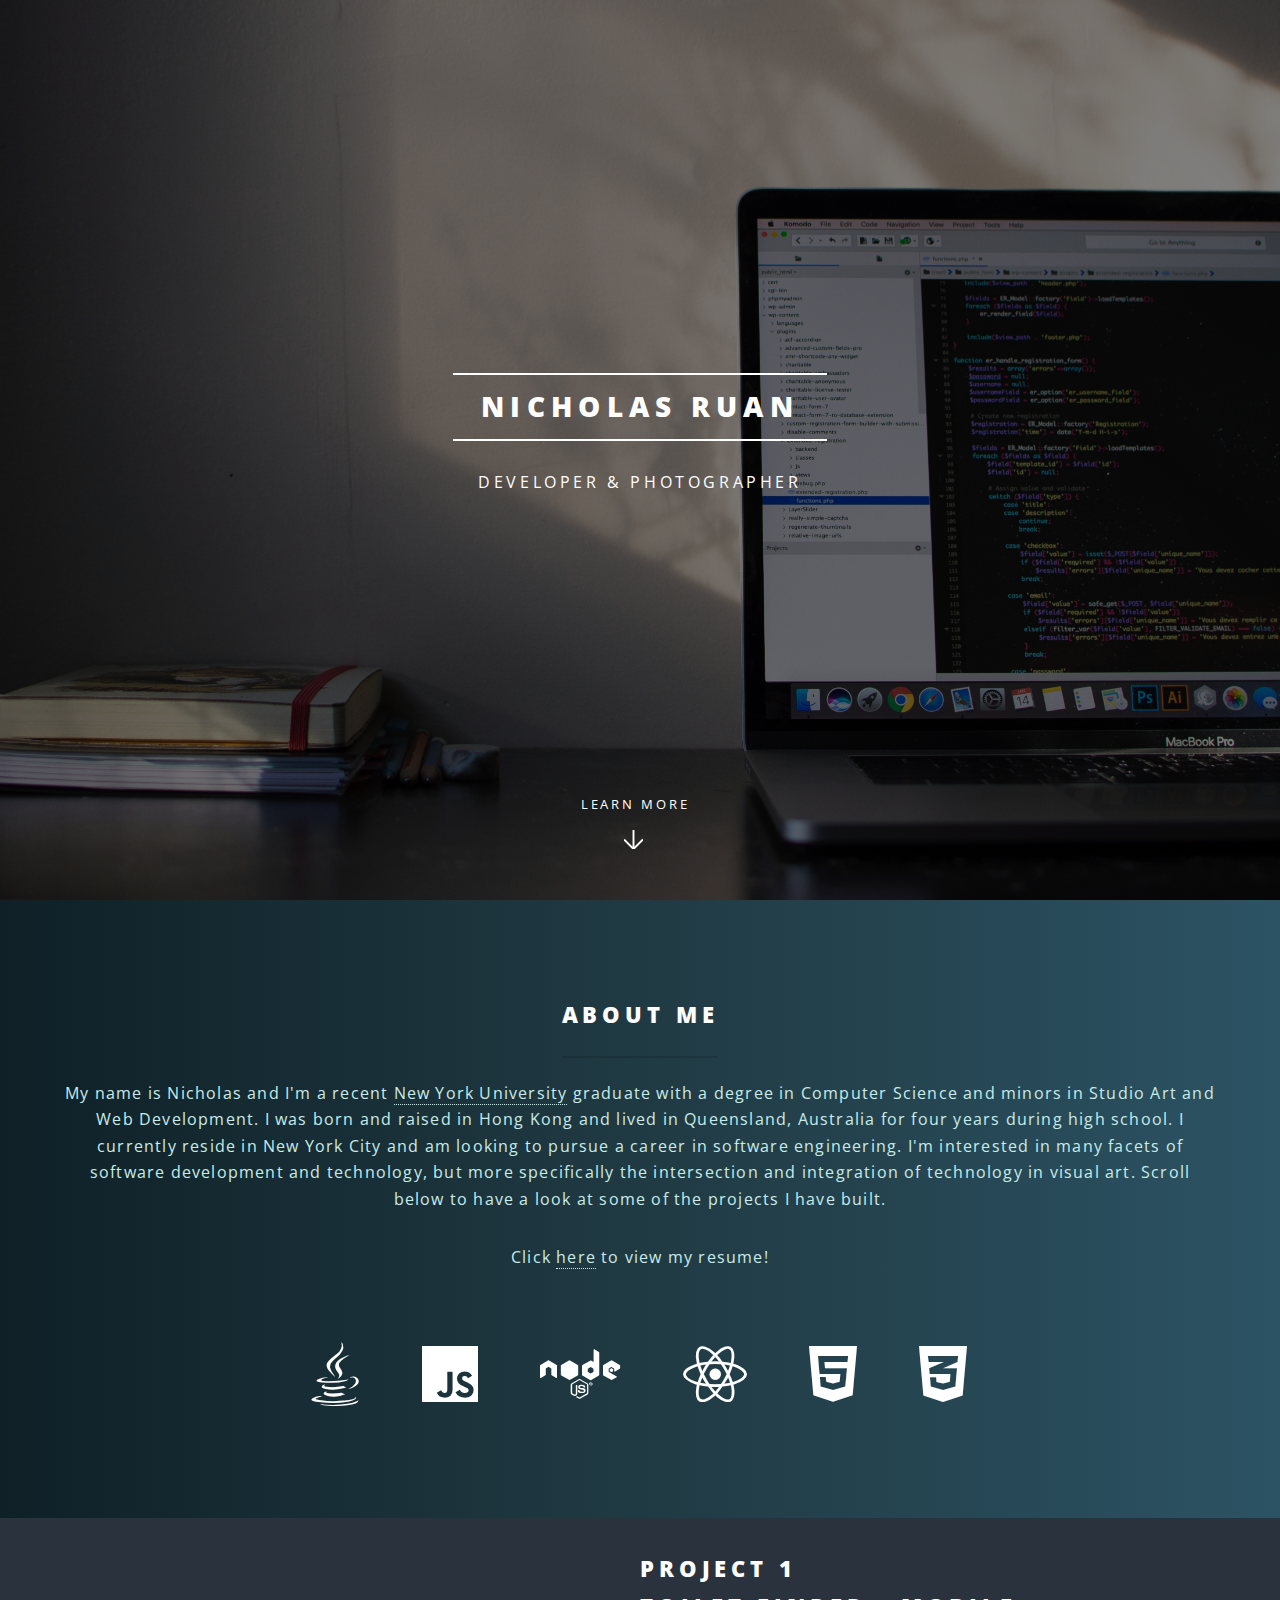
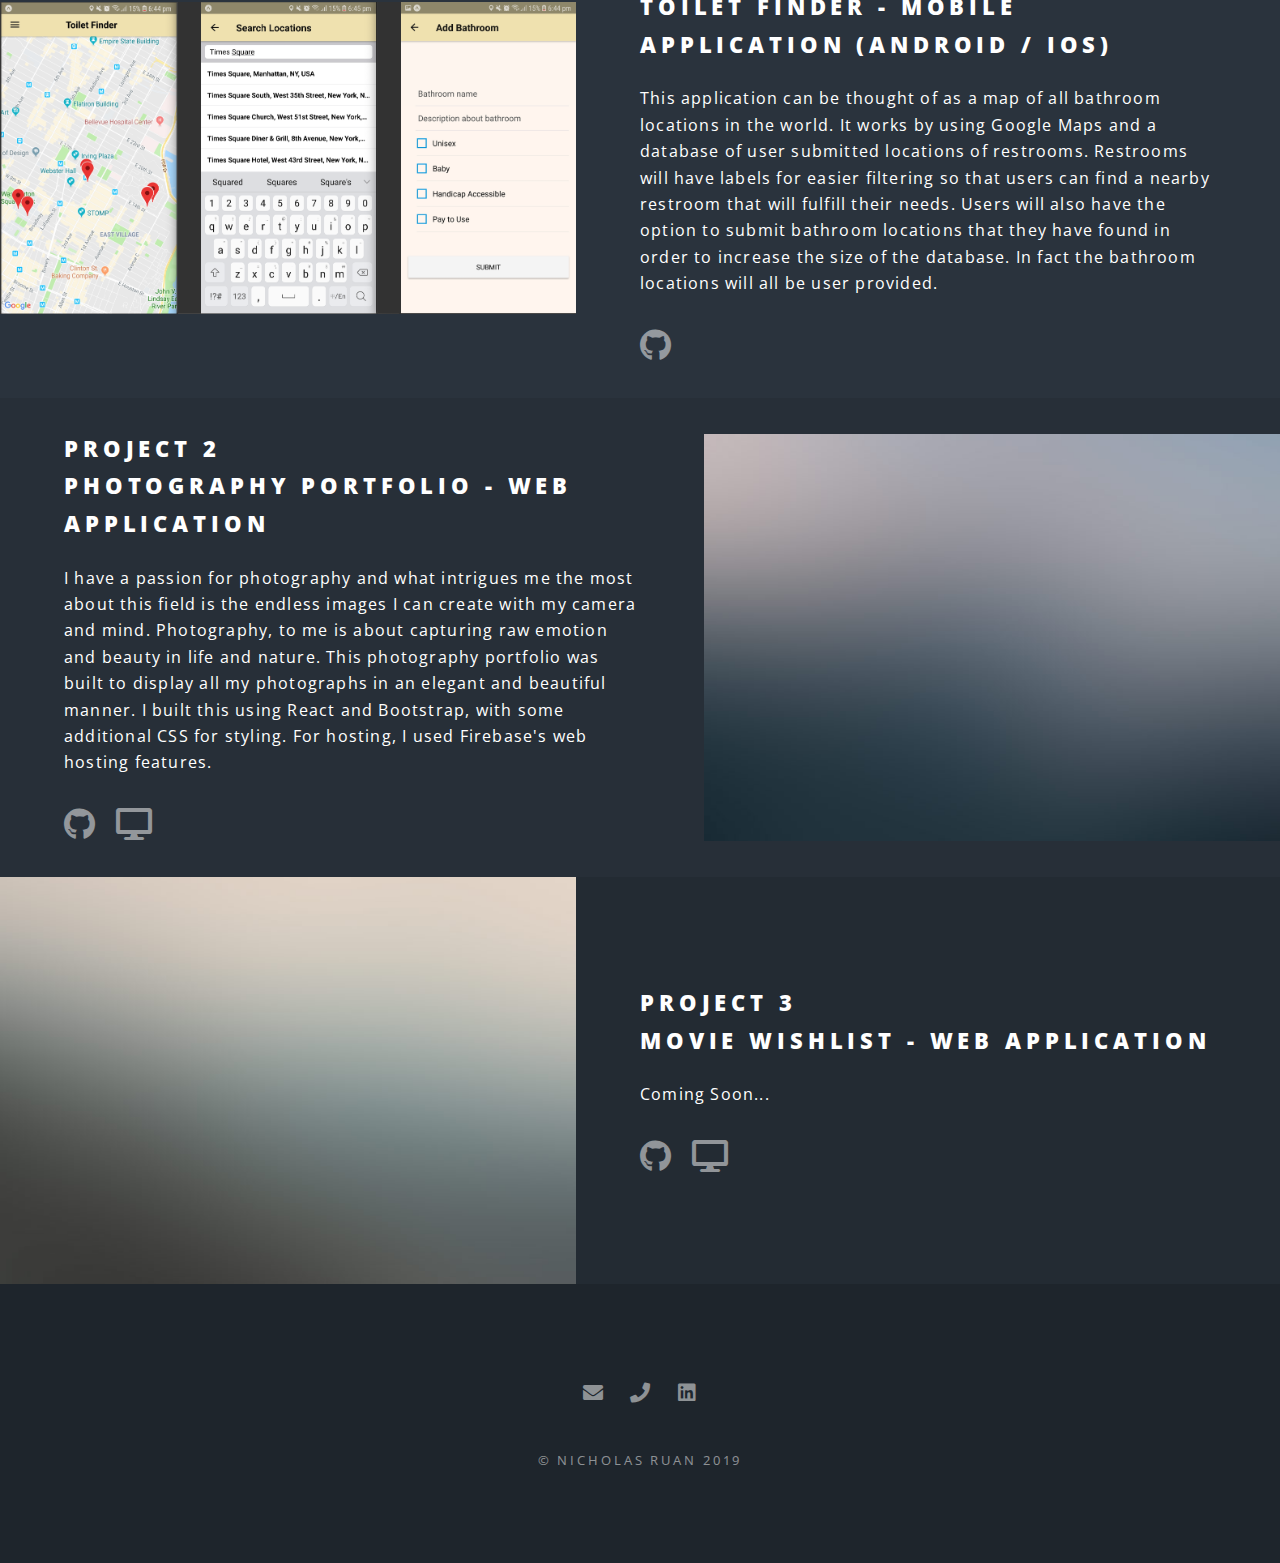
==== index.html @ b6094b5d "added new section" ====
<!DOCTYPE HTML>

<html>
	<head>
		<title>Nicholas Ruan Portfolio</title>
		<meta charset="utf-8" />
		<meta name="viewport" content="width=device-width, initial-scale=1, user-scalable=no" />
		<link rel="stylesheet" href="assets/css/main.css" />
		<link rel="shortcut icon" href="images/favicon.ico" type="image/x-icon">
		<noscript><link rel="stylesheet" href="assets/css/noscript.css" /></noscript>
	</head>
	<body class="landing is-preload">

		<!-- Page Wrapper -->
			<div id="page-wrapper">

				<!-- Banner -->
					<section id="banner">
						<div class="inner">
							<h2>Nicholas Ruan</h2>
							<p>Developer & Photographer<br />
						</div>
						<a href="#one" class="more scrolly">Learn More</a>
					</section>

				<!-- One -->
					<section id="one" class="wrapper style1 special">
						<div class="inner">
							<header class="major">
								<h2>About Me</h2>
								<p>My name is Nicholas and I'm a recent <a href="https://www.nyu.edu/" target="_blank">New York University</a> graduate with a degree in Computer Science and minors in Studio Art and Web Development. I was born and raised in Hong Kong and lived in Queensland, Australia for four years during high school. I currently reside in New York City and am looking to pursue a career in software engineering. I'm interested in many facets of software development and technology, but more specifically the intersection and integration of technology in visual art. Scroll below to have a look at some of the projects I have built.</p><p>Click <a href="./files/Nicholas_Ruan_Resume.pdf" target="_blank">here</a> to view my resume!</p>
							</header>
							<ul class="icons major">
								<li><span class="fab fa-java fa-4x"></span></li>
								<li><span class="fab fa-js fa-4x"></span></li>
								<li><span class="fab fa-node fa-4x"></span></li>
								<li><span class="fab fa-react fa-4x"></span></li>
								<li><span class="fab fa-html5 fa-4x"></span></li>
								<li><span class="fab fa-css3-alt fa-4x"></span></li>
							</ul>
						</div>
					</section>

				<!-- Two -->
					<section id="two" class="wrapper alt style2">
						<section class="spotlight">
							<div class="image"><img src="images/pic01.jpg" alt="" /></div><div class="content">
								<h2>Project 1<br />
								Toilet Finder - Mobile Application (Android / iOS)</h2>
								<p>This application can be thought of as a map of all bathroom locations in the world. It works by using Google Maps and a database of user submitted locations of restrooms. Restrooms will have labels for easier filtering so that users can find a nearby restroom that will fulfill their needs. Users will also have the option to submit bathroom locations that they have found in order to increase the size of the database. In fact the bathroom locations will all be user provided.</p><p><a href="https://github.com/nyu-software-engineering/spring-2019-toilet-finder" target="_blank" id="giticon"><span class="fab fa-github fa-2x"></span></a></p>
							</div>
						</section>
						<section class="spotlight">
							<div class="image"><img src="images/pic02.jpg" alt="" /></div><div class="content">
								<h2>Project 2<br />
								Photography Portfolio - Web Application</h2>
								<p>I have a passion for photography and what intrigues me the most about this field is the endless images I can create with my camera and mind. Photography, to me is about capturing raw emotion and beauty in life and nature. This photography portfolio was built to display all my photographs in an elegant and beautiful manner. I built this using React and Bootstrap, with some additional CSS for styling. For hosting, I used Firebase's web hosting features.</p><p><a href="https://github.com/nicholasruan/nlrphoto" target="_blank" id="giticon"><span class="fab fa-github fa-2x" style="padding-right: 20px;"></span></a><a href="http://nlart.me" target="_blank" id="giticon"><span class="fas fa-desktop fa-2x"></span></a></p>
							</div>
						</section>
						<section class="spotlight">
							<div class="image"><img src="images/pic03.jpg" alt="" /></div><div class="content">
								<h2>Project 3<br />
								Movie Wishlist - Web Application</h2>
								<p>Coming Soon...</p>
								<p><a href="#" target="_blank" id="giticon"><span class="fab fa-github fa-2x" style="padding-right: 20px;"></span></a><a href="http://nlart.me" target="_blank" id="giticon"><span class="fas fa-desktop fa-2x"></span></a></p>
							</div>
						</section>
					</section>

				<!-- Footer -->
					<footer id="footer">
						<ul class="icons">
							<li><a href="mailto:nicholas.ruan.nr@gmail.com" class="icon solid fa-envelope"><span class="label">Email</span></a></li>
							<li><a href="tel:646-830-3578" class="fas fa-phone"><span class="label"></span></a></li>
							<li><a href="https://linkedin.com/in/nicholas-ruan-b7a52a131/" target="_blank" class="icon brands fa-linkedin"><span class="label">LinkedIn</span></a></li>
						</ul>
						<ul class="copyright">
							<li>&copy; Nicholas Ruan 2019</li>
						</ul>
					</footer>

			</div>

		<!-- Scripts -->
			<script src="assets/js/jquery.min.js"></script>
			<script src="assets/js/jquery.scrollex.min.js"></script>
			<script src="assets/js/jquery.scrolly.min.js"></script>
			<script src="assets/js/browser.min.js"></script>
			<script src="assets/js/breakpoints.min.js"></script>
			<script src="assets/js/util.js"></script>
			<script src="assets/js/main.js"></script>

	</body>
</html>
---- assets/css/main.css ----
@import url(fontawesome-all.min.css);
@import url("https://fonts.googleapis.com/css?family=Open+Sans:400,400italic,600,600italic,800,800italic");

/*
	Spectral by HTML5 UP
	html5up.net | @ajlkn
	Free for personal and commercial use under the CCA 3.0 license (html5up.net/license)
*/

html, body, div, span, applet, object,
iframe, h1, h2, h3, h4, h5, h6, p, blockquote,
pre, a, abbr, acronym, address, big, cite,
code, del, dfn, em, img, ins, kbd, q, s, samp,
small, strike, strong, sub, sup, tt, var, b,
u, i, center, dl, dt, dd, ol, ul, li, fieldset,
form, label, legend, table, caption, tbody,
tfoot, thead, tr, th, td, article, aside,
canvas, details, embed, figure, figcaption,
footer, header, hgroup, menu, nav, output, ruby,
section, summary, time, mark, audio, video {
	margin: 0;
	padding: 0;
	border: 0;
	font-size: 100%;
	font: inherit;
	vertical-align: baseline;}

article, aside, details, figcaption, figure,
footer, header, hgroup, menu, nav, section {
	display: block;}

body {
	line-height: 1;
}

ol, ul {
	list-style: none;
}

blockquote, q {
	quotes: none;
}

	blockquote:before, blockquote:after, q:before, q:after {
		content: '';
		content: none;
	}

table {
	border-collapse: collapse;
	border-spacing: 0;
}

body {
	-webkit-text-size-adjust: none;
}

mark {
	background-color: transparent;
	color: inherit;
}

input::-moz-focus-inner {
	border: 0;
	padding: 0;
}

input, select, textarea {
	-moz-appearance: none;
	-webkit-appearance: none;
	-ms-appearance: none;
	appearance: none;
}

/* Basic */

	@-ms-viewport {
		width: device-width;
	}

	html {
		box-sizing: border-box;
	}

	*, *:before, *:after {
		box-sizing: inherit;
	}

	body {
		background: #2e3842;
	}

		body.is-preload *, body.is-preload *:before, body.is-preload *:after {
			-moz-animation: none !important;
			-webkit-animation: none !important;
			-ms-animation: none !important;
			animation: none !important;
			-moz-transition: none !important;
			-webkit-transition: none !important;
			-ms-transition: none !important;
			transition: none !important;
		}

	body, input, select, textarea {
		color: #fff;
		font-family: "Open Sans", Helvetica, sans-serif;
		font-size: 15pt;
		font-weight: 400;
		letter-spacing: 0.075em;
		line-height: 1.65em;
	}

		@media screen and (max-width: 1680px) {

			body, input, select, textarea {
				font-size: 13pt;
			}

		}

		@media screen and (max-width: 1280px) {

			body, input, select, textarea {
				font-size: 12pt;
			}

		}

		@media screen and (max-width: 736px) {

			body, input, select, textarea {
				font-size: 11pt;
				letter-spacing: 0.0375em;
			}

		}

	a {
		-moz-transition: color 0.2s ease, border-bottom-color 0.2s ease;
		-webkit-transition: color 0.2s ease, border-bottom-color 0.2s ease;
		-ms-transition: color 0.2s ease, border-bottom-color 0.2s ease;
		transition: color 0.2s ease, border-bottom-color 0.2s ease;
		border-bottom: dotted 1px;
		color: inherit;
		text-decoration: none;
	}

	#giticon {
		color: rgba(255, 255, 255, 0.5);
		border-bottom: 0;
	}


	#giticon:hover {
		color: #16a085;
	}

		a:hover {
			border-bottom-color: transparent;
		}

	strong, b {
		color: #fff;
		font-weight: 600;
	}

	em, i {
		font-style: italic;
	}

	p {
		margin: 0 0 2em 0;
	}

	h1, h2, h3, h4, h5, h6 {
		color: #fff;
		font-weight: 800;
		letter-spacing: 0.225em;
		line-height: 1em;
		margin: 0 0 1em 0;
		text-transform: uppercase;
	}

		h1 a, h2 a, h3 a, h4 a, h5 a, h6 a {
			color: inherit;
			text-decoration: none;
		}

	h2 {
		font-size: 1.35em;
		line-height: 1.75em;
	}

		@media screen and (max-width: 736px) {

			h2 {
				font-size: 1.1em;
				line-height: 1.65em;
			}

		}

	h3 {
		font-size: 1.15em;
		line-height: 1.75em;
	}

		@media screen and (max-width: 736px) {

			h3 {
				font-size: 1em;
				line-height: 1.65em;
			}

		}

	h4 {
		font-size: 1em;
		line-height: 1.5em;
	}

	h5 {
		font-size: 0.8em;
		line-height: 1.5em;
	}

	h6 {
		font-size: 0.7em;
		line-height: 1.5em;
	}

	sub {
		font-size: 0.8em;
		position: relative;
		top: 0.5em;
	}

	sup {
		font-size: 0.8em;
		position: relative;
		top: -0.5em;
	}

	hr {
		border: 0;
		border-bottom: solid 2px #fff;
		margin: 3em 0;
	}

		hr.major {
			margin: 4.5em 0;
		}

	blockquote {
		border-left: solid 4px #fff;
		font-style: italic;
		margin: 0 0 2em 0;
		padding: 0.5em 0 0.5em 2em;
	}

	code {
		background: rgba(144, 144, 144, 0.25);
		border-radius: 3px;
		font-family: "Courier New", monospace;
		font-size: 0.9em;
		letter-spacing: 0;
		margin: 0 0.25em;
		padding: 0.25em 0.65em;
	}

	pre {
		-webkit-overflow-scrolling: touch;
		font-family: "Courier New", monospace;
		font-size: 0.9em;
		margin: 0 0 2em 0;
	}

		pre code {
			display: block;
			line-height: 1.75em;
			padding: 1em 1.5em;
			overflow-x: auto;
		}

	.align-left {
		text-align: left;
	}

	.align-center {
		text-align: center;
	}

	.align-right {
		text-align: right;
	}

/* Row */

	.row {
		display: flex;
		flex-wrap: wrap;
		box-sizing: border-box;
		align-items: stretch;
	}

		.row > * {
			box-sizing: border-box;
		}

		.row.gtr-uniform > * > :last-child {
			margin-bottom: 0;
		}

		.row.aln-left {
			justify-content: flex-start;
		}

		.row.aln-center {
			justify-content: center;
		}

		.row.aln-right {
			justify-content: flex-end;
		}

		.row.aln-top {
			align-items: flex-start;
		}

		.row.aln-middle {
			align-items: center;
		}

		.row.aln-bottom {
			align-items: flex-end;
		}

		.row > .imp {
			order: -1;
		}

		.row > .col-1 {
			width: 8.33333%;
		}

		.row > .off-1 {
			margin-left: 8.33333%;
		}

		.row > .col-2 {
			width: 16.66667%;
		}

		.row > .off-2 {
			margin-left: 16.66667%;
		}

		.row > .col-3 {
			width: 25%;
		}

		.row > .off-3 {
			margin-left: 25%;
		}

		.row > .col-4 {
			width: 33.33333%;
		}

		.row > .off-4 {
			margin-left: 33.33333%;
		}

		.row > .col-5 {
			width: 41.66667%;
		}

		.row > .off-5 {
			margin-left: 41.66667%;
		}

		.row > .col-6 {
			width: 50%;
		}

		.row > .off-6 {
			margin-left: 50%;
		}

		.row > .col-7 {
			width: 58.33333%;
		}

		.row > .off-7 {
			margin-left: 58.33333%;
		}

		.row > .col-8 {
			width: 66.66667%;
		}

		.row > .off-8 {
			margin-left: 66.66667%;
		}

		.row > .col-9 {
			width: 75%;
		}

		.row > .off-9 {
			margin-left: 75%;
		}

		.row > .col-10 {
			width: 83.33333%;
		}

		.row > .off-10 {
			margin-left: 83.33333%;
		}

		.row > .col-11 {
			width: 91.66667%;
		}

		.row > .off-11 {
			margin-left: 91.66667%;
		}

		.row > .col-12 {
			width: 100%;
		}

		.row > .off-12 {
			margin-left: 100%;
		}

		.row.gtr-0 {
			margin-top: 0;
			margin-left: 0em;
		}

			.row.gtr-0 > * {
				padding: 0 0 0 0em;
			}

			.row.gtr-0.gtr-uniform {
				margin-top: 0em;
			}

				.row.gtr-0.gtr-uniform > * {
					padding-top: 0em;
				}

		.row.gtr-25 {
			margin-top: 0;
			margin-left: -0.375em;
		}

			.row.gtr-25 > * {
				padding: 0 0 0 0.375em;
			}

			.row.gtr-25.gtr-uniform {
				margin-top: -0.375em;
			}

				.row.gtr-25.gtr-uniform > * {
					padding-top: 0.375em;
				}

		.row.gtr-50 {
			margin-top: 0;
			margin-left: -0.75em;
		}

			.row.gtr-50 > * {
				padding: 0 0 0 0.75em;
			}

			.row.gtr-50.gtr-uniform {
				margin-top: -0.75em;
			}

				.row.gtr-50.gtr-uniform > * {
					padding-top: 0.75em;
				}

		.row {
			margin-top: 0;
			margin-left: -1.5em;
		}

			.row > * {
				padding: 0 0 0 1.5em;
			}

			.row.gtr-uniform {
				margin-top: -1.5em;
			}

				.row.gtr-uniform > * {
					padding-top: 1.5em;
				}

		.row.gtr-150 {
			margin-top: 0;
			margin-left: -2.25em;
		}

			.row.gtr-150 > * {
				padding: 0 0 0 2.25em;
			}

			.row.gtr-150.gtr-uniform {
				margin-top: -2.25em;
			}

				.row.gtr-150.gtr-uniform > * {
					padding-top: 2.25em;
				}

		.row.gtr-200 {
			margin-top: 0;
			margin-left: -3em;
		}

			.row.gtr-200 > * {
				padding: 0 0 0 3em;
			}

			.row.gtr-200.gtr-uniform {
				margin-top: -3em;
			}

				.row.gtr-200.gtr-uniform > * {
					padding-top: 3em;
				}

		@media screen and (max-width: 1680px) {

			.row {
				display: flex;
				flex-wrap: wrap;
				box-sizing: border-box;
				align-items: stretch;
			}

				.row > * {
					box-sizing: border-box;
				}

				.row.gtr-uniform > * > :last-child {
					margin-bottom: 0;
				}

				.row.aln-left {
					justify-content: flex-start;
				}

				.row.aln-center {
					justify-content: center;
				}

				.row.aln-right {
					justify-content: flex-end;
				}

				.row.aln-top {
					align-items: flex-start;
				}

				.row.aln-middle {
					align-items: center;
				}

				.row.aln-bottom {
					align-items: flex-end;
				}

				.row > .imp-xlarge {
					order: -1;
				}

				.row > .col-1-xlarge {
					width: 8.33333%;
				}

				.row > .off-1-xlarge {
					margin-left: 8.33333%;
				}

				.row > .col-2-xlarge {
					width: 16.66667%;
				}

				.row > .off-2-xlarge {
					margin-left: 16.66667%;
				}

				.row > .col-3-xlarge {
					width: 25%;
				}

				.row > .off-3-xlarge {
					margin-left: 25%;
				}

				.row > .col-4-xlarge {
					width: 33.33333%;
				}

				.row > .off-4-xlarge {
					margin-left: 33.33333%;
				}

				.row > .col-5-xlarge {
					width: 41.66667%;
				}

				.row > .off-5-xlarge {
					margin-left: 41.66667%;
				}

				.row > .col-6-xlarge {
					width: 50%;
				}

				.row > .off-6-xlarge {
					margin-left: 50%;
				}

				.row > .col-7-xlarge {
					width: 58.33333%;
				}

				.row > .off-7-xlarge {
					margin-left: 58.33333%;
				}

				.row > .col-8-xlarge {
					width: 66.66667%;
				}

				.row > .off-8-xlarge {
					margin-left: 66.66667%;
				}

				.row > .col-9-xlarge {
					width: 75%;
				}

				.row > .off-9-xlarge {
					margin-left: 75%;
				}

				.row > .col-10-xlarge {
					width: 83.33333%;
				}

				.row > .off-10-xlarge {
					margin-left: 83.33333%;
				}

				.row > .col-11-xlarge {
					width: 91.66667%;
				}

				.row > .off-11-xlarge {
					margin-left: 91.66667%;
				}

				.row > .col-12-xlarge {
					width: 100%;
				}

				.row > .off-12-xlarge {
					margin-left: 100%;
				}

				.row.gtr-0 {
					margin-top: 0;
					margin-left: 0em;
				}

					.row.gtr-0 > * {
						padding: 0 0 0 0em;
					}

					.row.gtr-0.gtr-uniform {
						margin-top: 0em;
					}

						.row.gtr-0.gtr-uniform > * {
							padding-top: 0em;
						}

				.row.gtr-25 {
					margin-top: 0;
					margin-left: -0.375em;
				}

					.row.gtr-25 > * {
						padding: 0 0 0 0.375em;
					}

					.row.gtr-25.gtr-uniform {
						margin-top: -0.375em;
					}

						.row.gtr-25.gtr-uniform > * {
							padding-top: 0.375em;
						}

				.row.gtr-50 {
					margin-top: 0;
					margin-left: -0.75em;
				}

					.row.gtr-50 > * {
						padding: 0 0 0 0.75em;
					}

					.row.gtr-50.gtr-uniform {
						margin-top: -0.75em;
					}

						.row.gtr-50.gtr-uniform > * {
							padding-top: 0.75em;
						}

				.row {
					margin-top: 0;
					margin-left: -1.5em;
				}

					.row > * {
						padding: 0 0 0 1.5em;
					}

					.row.gtr-uniform {
						margin-top: -1.5em;
					}

						.row.gtr-uniform > * {
							padding-top: 1.5em;
						}

				.row.gtr-150 {
					margin-top: 0;
					margin-left: -2.25em;
				}

					.row.gtr-150 > * {
						padding: 0 0 0 2.25em;
					}

					.row.gtr-150.gtr-uniform {
						margin-top: -2.25em;
					}

						.row.gtr-150.gtr-uniform > * {
							padding-top: 2.25em;
						}

				.row.gtr-200 {
					margin-top: 0;
					margin-left: -3em;
				}

					.row.gtr-200 > * {
						padding: 0 0 0 3em;
					}

					.row.gtr-200.gtr-uniform {
						margin-top: -3em;
					}

						.row.gtr-200.gtr-uniform > * {
							padding-top: 3em;
						}

		}

		@media screen and (max-width: 1280px) {

			.row {
				display: flex;
				flex-wrap: wrap;
				box-sizing: border-box;
				align-items: stretch;
			}

				.row > * {
					box-sizing: border-box;
				}

				.row.gtr-uniform > * > :last-child {
					margin-bottom: 0;
				}

				.row.aln-left {
					justify-content: flex-start;
				}

				.row.aln-center {
					justify-content: center;
				}

				.row.aln-right {
					justify-content: flex-end;
				}

				.row.aln-top {
					align-items: flex-start;
				}

				.row.aln-middle {
					align-items: center;
				}

				.row.aln-bottom {
					align-items: flex-end;
				}

				.row > .imp-large {
					order: -1;
				}

				.row > .col-1-large {
					width: 8.33333%;
				}

				.row > .off-1-large {
					margin-left: 8.33333%;
				}

				.row > .col-2-large {
					width: 16.66667%;
				}

				.row > .off-2-large {
					margin-left: 16.66667%;
				}

				.row > .col-3-large {
					width: 25%;
				}

				.row > .off-3-large {
					margin-left: 25%;
				}

				.row > .col-4-large {
					width: 33.33333%;
				}

				.row > .off-4-large {
					margin-left: 33.33333%;
				}

				.row > .col-5-large {
					width: 41.66667%;
				}

				.row > .off-5-large {
					margin-left: 41.66667%;
				}

				.row > .col-6-large {
					width: 50%;
				}

				.row > .off-6-large {
					margin-left: 50%;
				}

				.row > .col-7-large {
					width: 58.33333%;
				}

				.row > .off-7-large {
					margin-left: 58.33333%;
				}

				.row > .col-8-large {
					width: 66.66667%;
				}

				.row > .off-8-large {
					margin-left: 66.66667%;
				}

				.row > .col-9-large {
					width: 75%;
				}

				.row > .off-9-large {
					margin-left: 75%;
				}

				.row > .col-10-large {
					width: 83.33333%;
				}

				.row > .off-10-large {
					margin-left: 83.33333%;
				}

				.row > .col-11-large {
					width: 91.66667%;
				}

				.row > .off-11-large {
					margin-left: 91.66667%;
				}

				.row > .col-12-large {
					width: 100%;
				}

				.row > .off-12-large {
					margin-left: 100%;
				}

				.row.gtr-0 {
					margin-top: 0;
					margin-left: 0em;
				}

					.row.gtr-0 > * {
						padding: 0 0 0 0em;
					}

					.row.gtr-0.gtr-uniform {
						margin-top: 0em;
					}

						.row.gtr-0.gtr-uniform > * {
							padding-top: 0em;
						}

				.row.gtr-25 {
					margin-top: 0;
					margin-left: -0.375em;
				}

					.row.gtr-25 > * {
						padding: 0 0 0 0.375em;
					}

					.row.gtr-25.gtr-uniform {
						margin-top: -0.375em;
					}

						.row.gtr-25.gtr-uniform > * {
							padding-top: 0.375em;
						}

				.row.gtr-50 {
					margin-top: 0;
					margin-left: -0.75em;
				}

					.row.gtr-50 > * {
						padding: 0 0 0 0.75em;
					}

					.row.gtr-50.gtr-uniform {
						margin-top: -0.75em;
					}

						.row.gtr-50.gtr-uniform > * {
							padding-top: 0.75em;
						}

				.row {
					margin-top: 0;
					margin-left: -1.5em;
				}

					.row > * {
						padding: 0 0 0 1.5em;
					}

					.row.gtr-uniform {
						margin-top: -1.5em;
					}

						.row.gtr-uniform > * {
							padding-top: 1.5em;
						}

				.row.gtr-150 {
					margin-top: 0;
					margin-left: -2.25em;
				}

					.row.gtr-150 > * {
						padding: 0 0 0 2.25em;
					}

					.row.gtr-150.gtr-uniform {
						margin-top: -2.25em;
					}

						.row.gtr-150.gtr-uniform > * {
							padding-top: 2.25em;
						}

				.row.gtr-200 {
					margin-top: 0;
					margin-left: -3em;
				}

					.row.gtr-200 > * {
						padding: 0 0 0 3em;
					}

					.row.gtr-200.gtr-uniform {
						margin-top: -3em;
					}

						.row.gtr-200.gtr-uniform > * {
							padding-top: 3em;
						}

		}

		@media screen and (max-width: 980px) {

			.row {
				display: flex;
				flex-wrap: wrap;
				box-sizing: border-box;
				align-items: stretch;
			}

				.row > * {
					box-sizing: border-box;
				}

				.row.gtr-uniform > * > :last-child {
					margin-bottom: 0;
				}

				.row.aln-left {
					justify-content: flex-start;
				}

				.row.aln-center {
					justify-content: center;
				}

				.row.aln-right {
					justify-content: flex-end;
				}

				.row.aln-top {
					align-items: flex-start;
				}

				.row.aln-middle {
					align-items: center;
				}

				.row.aln-bottom {
					align-items: flex-end;
				}

				.row > .imp-medium {
					order: -1;
				}

				.row > .col-1-medium {
					width: 8.33333%;
				}

				.row > .off-1-medium {
					margin-left: 8.33333%;
				}

				.row > .col-2-medium {
					width: 16.66667%;
				}

				.row > .off-2-medium {
					margin-left: 16.66667%;
				}

				.row > .col-3-medium {
					width: 25%;
				}

				.row > .off-3-medium {
					margin-left: 25%;
				}

				.row > .col-4-medium {
					width: 33.33333%;
				}

				.row > .off-4-medium {
					margin-left: 33.33333%;
				}

				.row > .col-5-medium {
					width: 41.66667%;
				}

				.row > .off-5-medium {
					margin-left: 41.66667%;
				}

				.row > .col-6-medium {
					width: 50%;
				}

				.row > .off-6-medium {
					margin-left: 50%;
				}

				.row > .col-7-medium {
					width: 58.33333%;
				}

				.row > .off-7-medium {
					margin-left: 58.33333%;
				}

				.row > .col-8-medium {
					width: 66.66667%;
				}

				.row > .off-8-medium {
					margin-left: 66.66667%;
				}

				.row > .col-9-medium {
					width: 75%;
				}

				.row > .off-9-medium {
					margin-left: 75%;
				}

				.row > .col-10-medium {
					width: 83.33333%;
				}

				.row > .off-10-medium {
					margin-left: 83.33333%;
				}

				.row > .col-11-medium {
					width: 91.66667%;
				}

				.row > .off-11-medium {
					margin-left: 91.66667%;
				}

				.row > .col-12-medium {
					width: 100%;
				}

				.row > .off-12-medium {
					margin-left: 100%;
				}

				.row.gtr-0 {
					margin-top: 0;
					margin-left: 0em;
				}

					.row.gtr-0 > * {
						padding: 0 0 0 0em;
					}

					.row.gtr-0.gtr-uniform {
						margin-top: 0em;
					}

						.row.gtr-0.gtr-uniform > * {
							padding-top: 0em;
						}

				.row.gtr-25 {
					margin-top: 0;
					margin-left: -0.375em;
				}

					.row.gtr-25 > * {
						padding: 0 0 0 0.375em;
					}

					.row.gtr-25.gtr-uniform {
						margin-top: -0.375em;
					}

						.row.gtr-25.gtr-uniform > * {
							padding-top: 0.375em;
						}

				.row.gtr-50 {
					margin-top: 0;
					margin-left: -0.75em;
				}

					.row.gtr-50 > * {
						padding: 0 0 0 0.75em;
					}

					.row.gtr-50.gtr-uniform {
						margin-top: -0.75em;
					}

						.row.gtr-50.gtr-uniform > * {
							padding-top: 0.75em;
						}

				.row {
					margin-top: 0;
					margin-left: -1.5em;
				}

					.row > * {
						padding: 0 0 0 1.5em;
					}

					.row.gtr-uniform {
						margin-top: -1.5em;
					}

						.row.gtr-uniform > * {
							padding-top: 1.5em;
						}

				.row.gtr-150 {
					margin-top: 0;
					margin-left: -2.25em;
				}

					.row.gtr-150 > * {
						padding: 0 0 0 2.25em;
					}

					.row.gtr-150.gtr-uniform {
						margin-top: -2.25em;
					}

						.row.gtr-150.gtr-uniform > * {
							padding-top: 2.25em;
						}

				.row.gtr-200 {
					margin-top: 0;
					margin-left: -3em;
				}

					.row.gtr-200 > * {
						padding: 0 0 0 3em;
					}

					.row.gtr-200.gtr-uniform {
						margin-top: -3em;
					}

						.row.gtr-200.gtr-uniform > * {
							padding-top: 3em;
						}

		}

		@media screen and (max-width: 736px) {

			.row {
				display: flex;
				flex-wrap: wrap;
				box-sizing: border-box;
				align-items: stretch;
			}

				.row > * {
					box-sizing: border-box;
				}

				.row.gtr-uniform > * > :last-child {
					margin-bottom: 0;
				}

				.row.aln-left {
					justify-content: flex-start;
				}

				.row.aln-center {
					justify-content: center;
				}

				.row.aln-right {
					justify-content: flex-end;
				}

				.row.aln-top {
					align-items: flex-start;
				}

				.row.aln-middle {
					align-items: center;
				}

				.row.aln-bottom {
					align-items: flex-end;
				}

				.row > .imp-small {
					order: -1;
				}

				.row > .col-1-small {
					width: 8.33333%;
				}

				.row > .off-1-small {
					margin-left: 8.33333%;
				}

				.row > .col-2-small {
					width: 16.66667%;
				}

				.row > .off-2-small {
					margin-left: 16.66667%;
				}

				.row > .col-3-small {
					width: 25%;
				}

				.row > .off-3-small {
					margin-left: 25%;
				}

				.row > .col-4-small {
					width: 33.33333%;
				}

				.row > .off-4-small {
					margin-left: 33.33333%;
				}

				.row > .col-5-small {
					width: 41.66667%;
				}

				.row > .off-5-small {
					margin-left: 41.66667%;
				}

				.row > .col-6-small {
					width: 50%;
				}

				.row > .off-6-small {
					margin-left: 50%;
				}

				.row > .col-7-small {
					width: 58.33333%;
				}

				.row > .off-7-small {
					margin-left: 58.33333%;
				}

				.row > .col-8-small {
					width: 66.66667%;
				}

				.row > .off-8-small {
					margin-left: 66.66667%;
				}

				.row > .col-9-small {
					width: 75%;
				}

				.row > .off-9-small {
					margin-left: 75%;
				}

				.row > .col-10-small {
					width: 83.33333%;
				}

				.row > .off-10-small {
					margin-left: 83.33333%;
				}

				.row > .col-11-small {
					width: 91.66667%;
				}

				.row > .off-11-small {
					margin-left: 91.66667%;
				}

				.row > .col-12-small {
					width: 100%;
				}

				.row > .off-12-small {
					margin-left: 100%;
				}

				.row.gtr-0 {
					margin-top: 0;
					margin-left: 0em;
				}

					.row.gtr-0 > * {
						padding: 0 0 0 0em;
					}

					.row.gtr-0.gtr-uniform {
						margin-top: 0em;
					}

						.row.gtr-0.gtr-uniform > * {
							padding-top: 0em;
						}

				.row.gtr-25 {
					margin-top: 0;
					margin-left: -0.375em;
				}

					.row.gtr-25 > * {
						padding: 0 0 0 0.375em;
					}

					.row.gtr-25.gtr-uniform {
						margin-top: -0.375em;
					}

						.row.gtr-25.gtr-uniform > * {
							padding-top: 0.375em;
						}

				.row.gtr-50 {
					margin-top: 0;
					margin-left: -0.75em;
				}

					.row.gtr-50 > * {
						padding: 0 0 0 0.75em;
					}

					.row.gtr-50.gtr-uniform {
						margin-top: -0.75em;
					}

						.row.gtr-50.gtr-uniform > * {
							padding-top: 0.75em;
						}

				.row {
					margin-top: 0;
					margin-left: -1.5em;
				}

					.row > * {
						padding: 0 0 0 1.5em;
					}

					.row.gtr-uniform {
						margin-top: -1.5em;
					}

						.row.gtr-uniform > * {
							padding-top: 1.5em;
						}

				.row.gtr-150 {
					margin-top: 0;
					margin-left: -2.25em;
				}

					.row.gtr-150 > * {
						padding: 0 0 0 2.25em;
					}

					.row.gtr-150.gtr-uniform {
						margin-top: -2.25em;
					}

						.row.gtr-150.gtr-uniform > * {
							padding-top: 2.25em;
						}

				.row.gtr-200 {
					margin-top: 0;
					margin-left: -3em;
				}

					.row.gtr-200 > * {
						padding: 0 0 0 3em;
					}

					.row.gtr-200.gtr-uniform {
						margin-top: -3em;
					}

						.row.gtr-200.gtr-uniform > * {
							padding-top: 3em;
						}

		}

		@media screen and (max-width: 480px) {

			.row {
				display: flex;
				flex-wrap: wrap;
				box-sizing: border-box;
				align-items: stretch;
			}

				.row > * {
					box-sizing: border-box;
				}

				.row.gtr-uniform > * > :last-child {
					margin-bottom: 0;
				}

				.row.aln-left {
					justify-content: flex-start;
				}

				.row.aln-center {
					justify-content: center;
				}

				.row.aln-right {
					justify-content: flex-end;
				}

				.row.aln-top {
					align-items: flex-start;
				}

				.row.aln-middle {
					align-items: center;
				}

				.row.aln-bottom {
					align-items: flex-end;
				}

				.row > .imp-xsmall {
					order: -1;
				}

				.row > .col-1-xsmall {
					width: 8.33333%;
				}

				.row > .off-1-xsmall {
					margin-left: 8.33333%;
				}

				.row > .col-2-xsmall {
					width: 16.66667%;
				}

				.row > .off-2-xsmall {
					margin-left: 16.66667%;
				}

				.row > .col-3-xsmall {
					width: 25%;
				}

				.row > .off-3-xsmall {
					margin-left: 25%;
				}

				.row > .col-4-xsmall {
					width: 33.33333%;
				}

				.row > .off-4-xsmall {
					margin-left: 33.33333%;
				}

				.row > .col-5-xsmall {
					width: 41.66667%;
				}

				.row > .off-5-xsmall {
					margin-left: 41.66667%;
				}

				.row > .col-6-xsmall {
					width: 50%;
				}

				.row > .off-6-xsmall {
					margin-left: 50%;
				}

				.row > .col-7-xsmall {
					width: 58.33333%;
				}

				.row > .off-7-xsmall {
					margin-left: 58.33333%;
				}

				.row > .col-8-xsmall {
					width: 66.66667%;
				}

				.row > .off-8-xsmall {
					margin-left: 66.66667%;
				}

				.row > .col-9-xsmall {
					width: 75%;
				}

				.row > .off-9-xsmall {
					margin-left: 75%;
				}

				.row > .col-10-xsmall {
					width: 83.33333%;
				}

				.row > .off-10-xsmall {
					margin-left: 83.33333%;
				}

				.row > .col-11-xsmall {
					width: 91.66667%;
				}

				.row > .off-11-xsmall {
					margin-left: 91.66667%;
				}

				.row > .col-12-xsmall {
					width: 100%;
				}

				.row > .off-12-xsmall {
					margin-left: 100%;
				}

				.row.gtr-0 {
					margin-top: 0;
					margin-left: 0em;
				}

					.row.gtr-0 > * {
						padding: 0 0 0 0em;
					}

					.row.gtr-0.gtr-uniform {
						margin-top: 0em;
					}

						.row.gtr-0.gtr-uniform > * {
							padding-top: 0em;
						}

				.row.gtr-25 {
					margin-top: 0;
					margin-left: -0.375em;
				}

					.row.gtr-25 > * {
						padding: 0 0 0 0.375em;
					}

					.row.gtr-25.gtr-uniform {
						margin-top: -0.375em;
					}

						.row.gtr-25.gtr-uniform > * {
							padding-top: 0.375em;
						}

				.row.gtr-50 {
					margin-top: 0;
					margin-left: -0.75em;
				}

					.row.gtr-50 > * {
						padding: 0 0 0 0.75em;
					}

					.row.gtr-50.gtr-uniform {
						margin-top: -0.75em;
					}

						.row.gtr-50.gtr-uniform > * {
							padding-top: 0.75em;
						}

				.row {
					margin-top: 0;
					margin-left: -1.5em;
				}

					.row > * {
						padding: 0 0 0 1.5em;
					}

					.row.gtr-uniform {
						margin-top: -1.5em;
					}

						.row.gtr-uniform > * {
							padding-top: 1.5em;
						}

				.row.gtr-150 {
					margin-top: 0;
					margin-left: -2.25em;
				}

					.row.gtr-150 > * {
						padding: 0 0 0 2.25em;
					}

					.row.gtr-150.gtr-uniform {
						margin-top: -2.25em;
					}

						.row.gtr-150.gtr-uniform > * {
							padding-top: 2.25em;
						}

				.row.gtr-200 {
					margin-top: 0;
					margin-left: -3em;
				}

					.row.gtr-200 > * {
						padding: 0 0 0 3em;
					}

					.row.gtr-200.gtr-uniform {
						margin-top: -3em;
					}

						.row.gtr-200.gtr-uniform > * {
							padding-top: 3em;
						}

		}

/* Section/Article */

	section.special, article.special {
		text-align: center;
	}

	header p {
		color: rgba(255, 255, 255, 0.5);
		position: relative;
		top: -0.25em;
	}

	header h3 + p {
		font-size: 1.1em;
	}

	header h4 + p,
	header h5 + p,
	header h6 + p {
		font-size: 0.9em;
	}

	header.major {
		margin: 0 0 3.5em 0;
	}

		header.major h2, header.major h3, header.major h4, header.major h5, header.major h6 {
			border-bottom: solid 2px #fff;
			display: inline-block;
			padding-bottom: 1em;
			position: relative;
		}

			header.major h2:after, header.major h3:after, header.major h4:after, header.major h5:after, header.major h6:after {
				content: '';
				display: block;
				height: 1px;
			}

		header.major p {
			color: #fff;
			top: 0;
		}

		@media screen and (max-width: 736px) {

			header.major {
				margin: 0 0 2em 0;
			}

		}

	@media screen and (max-width: 980px) {

		header br {
			display: none;
		}

	}

/* Form */

	form {
		margin: 0 0 2em 0;
	}

	label {
		color: #fff;
		display: block;
		font-size: 0.9em;
		font-weight: 600;
		margin: 0 0 1em 0;
	}

	input[type="text"],
	input[type="password"],
	input[type="email"],
	select,
	textarea {
		-moz-appearance: none;
		-webkit-appearance: none;
		-ms-appearance: none;
		appearance: none;
		background-color: rgba(144, 144, 144, 0.25);
		border-radius: 3px;
		border: none;
		color: inherit;
		display: block;
		outline: 0;
		padding: 0 1em;
		text-decoration: none;
		width: 100%;
	}

		input[type="text"]:invalid,
		input[type="password"]:invalid,
		input[type="email"]:invalid,
		select:invalid,
		textarea:invalid {
			box-shadow: none;
		}

		input[type="text"]:focus,
		input[type="password"]:focus,
		input[type="email"]:focus,
		select:focus,
		textarea:focus {
			box-shadow: 0 0 0 2px #21b2a6;
		}

	select {
		background-size: 1.25em;
		background-repeat: no-repeat;
		background-position: calc(100% - 1em) center;
		height: 2.75em;
		padding-right: 2.75em;
		text-overflow: ellipsis;
	}

		select:focus::-ms-value {
			background-color: transparent;
		}

		select::-ms-expand {
			display: none;
		}

	input[type="text"],
	input[type="password"],
	input[type="email"],
	select {
		height: 2.75em;
	}

	textarea {
		padding: 0.75em 1em;
	}

	input[type="checkbox"],
	input[type="radio"] {
		-moz-appearance: none;
		-webkit-appearance: none;
		-ms-appearance: none;
		appearance: none;
		display: block;
		float: left;
		margin-right: -2em;
		opacity: 0;
		width: 1em;
		z-index: -1;
	}

		input[type="checkbox"] + label,
		input[type="radio"] + label {
			text-decoration: none;
			color: #fff;
			cursor: pointer;
			display: inline-block;
			font-size: 1em;
			font-weight: 400;
			padding-left: 2.4em;
			padding-right: 0.75em;
			position: relative;
		}

			input[type="checkbox"] + label:before,
			input[type="radio"] + label:before {
				-moz-osx-font-smoothing: grayscale;
				-webkit-font-smoothing: antialiased;
				display: inline-block;
				font-style: normal;
				font-variant: normal;
				text-rendering: auto;
				line-height: 1;
				text-transform: none !important;
				font-family: 'Font Awesome 5 Free';
				font-weight: 900;
			}

			input[type="checkbox"] + label:before,
			input[type="radio"] + label:before {
				background: rgba(144, 144, 144, 0.25);
				border-radius: 3px;
				content: '';
				display: inline-block;
				font-size: 0.8em;
				height: 2.0625em;
				left: 0;
				line-height: 2.0625em;
				position: absolute;
				text-align: center;
				top: 0;
				width: 2.0625em;
			}

		input[type="checkbox"]:checked + label:before,
		input[type="radio"]:checked + label:before {
			background: #2e3842;
			color: #fff;
			content: '\f00c';
		}

		input[type="checkbox"]:focus + label:before,
		input[type="radio"]:focus + label:before {
			box-shadow: 0 0 0 2px #21b2a6;
		}

	input[type="checkbox"] + label:before {
		border-radius: 3px;
	}

	input[type="radio"] + label:before {
		border-radius: 100%;
	}

	::-webkit-input-placeholder {
		color: rgba(255, 255, 255, 0.5) !important;
		opacity: 1.0;
	}

	:-moz-placeholder {
		color: rgba(255, 255, 255, 0.5) !important;
		opacity: 1.0;
	}

	::-moz-placeholder {
		color: rgba(255, 255, 255, 0.5) !important;
		opacity: 1.0;
	}

	:-ms-input-placeholder {
		color: rgba(255, 255, 255, 0.5) !important;
		opacity: 1.0;
	}

/* Box */

	.box {
		border-radius: 3px;
		border: solid 2px #fff;
		margin-bottom: 2em;
		padding: 1.5em;
	}

		.box > :last-child,
		.box > :last-child > :last-child,
		.box > :last-child > :last-child > :last-child {
			margin-bottom: 0;
		}

		.box.alt {
			border: 0;
			border-radius: 0;
			padding: 0;
		}

/* Icon */

	.icon {
		text-decoration: none;
		border-bottom: none;
		position: relative;
	}


		.icon:before {
			-moz-osx-font-smoothing: grayscale;
			-webkit-font-smoothing: antialiased;
			display: inline-block;
			font-style: normal;
			font-variant: normal;
			text-rendering: auto;
			line-height: 1;
			text-decoration: none;
			text-transform: none !important;
			font-family: 'Font Awesome 5 Free';
			font-weight: 400;
		}

		.icon > .label {
			display: none;
		}

		.icon:before {
			line-height: inherit;
		}

		.icon.solid:before {
			font-weight: 900;
		}

		.icon.brands:before {
			font-family: 'Font Awesome 5 Brands';
		}

		.icon.major {
			-moz-transform: rotate(-45deg);
			-webkit-transform: rotate(-45deg);
			-ms-transform: rotate(-45deg);
			transform: rotate(-45deg);
			border-radius: 3px;
			border: solid 2px #fff;
			display: inline-block;
			font-size: 1.35em;
			height: calc(3em + 2px);
			line-height: 3em;
			text-align: center;
			width: calc(3em + 2px);
		}

			.icon.major:before {
				-moz-transform: rotate(45deg);
				-webkit-transform: rotate(45deg);
				-ms-transform: rotate(45deg);
				transform: rotate(45deg);
				display: inline-block;
				font-size: 1.5em;
			}

			@media screen and (max-width: 736px) {

				.icon.major {
					font-size: 1em;
				}

			}

		.icon.style1 {
			color: #00ffcc;
		}

		.icon.style2 {
			color: #00f0ff;
		}

		.icon.style3 {
			color: #76ddff;
		}

/* Image */

	.image {
		border-radius: 3px;
		border: 0;
		display: inline-block;
		position: relative;
	}

		.image img {
			border-radius: 3px;
			display: block;
		}

		.image.left {
			float: left;
			margin: 0 2em 2em 0;
			top: 0.25em;
		}

		.image.right {
			float: right;
			margin: 0 0 2em 2em;
			top: 0.25em;
		}

		.image.left, .image.right {
			max-width: 40%;
		}

			.image.left img, .image.right img {
				width: 100%;
			}

		.image.fit {
			display: block;
			margin: 0 0 2em 0;
			width: 100%;
		}

			.image.fit img {
				width: 100%;
			}

/* List */

	ol {
		list-style: decimal;
		margin: 0 0 2em 0;
		padding-left: 1.25em;
	}

		ol li {
			padding-left: 0.25em;
		}

	ul {
		list-style: disc;
		margin: 0 0 2em 0;
		padding-left: 1em;
	}

		ul li {
			padding-left: 0.5em;
		}

		ul.alt {
			list-style: none;
			padding-left: 0;
		}

			ul.alt li {
				border-top: solid 1px #fff;
				padding: 0.5em 0;
			}

				ul.alt li:first-child {
					border-top: 0;
					padding-top: 0;
				}

	dl {
		margin: 0 0 2em 0;
	}

/* Actions */

	ul.actions {
		display: -moz-flex;
		display: -webkit-flex;
		display: -ms-flex;
		display: flex;
		cursor: default;
		list-style: none;
		margin-left: -1em;
		padding-left: 0;
	}

		ul.actions li {
			padding: 0 0 0 1em;
			vertical-align: middle;
		}

		ul.actions.special {
			-moz-justify-content: center;
			-webkit-justify-content: center;
			-ms-justify-content: center;
			justify-content: center;
			width: 100%;
			margin-left: 0;
		}

			ul.actions.special li:first-child {
				padding-left: 0;
			}

		ul.actions.stacked {
			-moz-flex-direction: column;
			-webkit-flex-direction: column;
			-ms-flex-direction: column;
			flex-direction: column;
			margin-left: 0;
		}

			ul.actions.stacked li {
				padding: 1em 0 0 0;
			}

				ul.actions.stacked li:first-child {
					padding-top: 0;
				}

		ul.actions.fit {
			width: calc(100% + 1em);
		}

			ul.actions.fit li {
				-moz-flex-grow: 1;
				-webkit-flex-grow: 1;
				-ms-flex-grow: 1;
				flex-grow: 1;
				-moz-flex-shrink: 1;
				-webkit-flex-shrink: 1;
				-ms-flex-shrink: 1;
				flex-shrink: 1;
				width: 100%;
			}

				ul.actions.fit li > * {
					width: 100%;
				}

			ul.actions.fit.stacked {
				width: 100%;
			}

		@media screen and (max-width: 480px) {

			ul.actions:not(.fixed) {
				-moz-flex-direction: column;
				-webkit-flex-direction: column;
				-ms-flex-direction: column;
				flex-direction: column;
				margin-left: 0;
				width: 100% !important;
			}

				ul.actions:not(.fixed) li {
					-moz-flex-grow: 1;
					-webkit-flex-grow: 1;
					-ms-flex-grow: 1;
					flex-grow: 1;
					-moz-flex-shrink: 1;
					-webkit-flex-shrink: 1;
					-ms-flex-shrink: 1;
					flex-shrink: 1;
					padding: 1em 0 0 0;
					text-align: center;
					width: 100%;
				}

					ul.actions:not(.fixed) li > * {
						width: 100%;
					}

					ul.actions:not(.fixed) li:first-child {
						padding-top: 0;
					}

					ul.actions:not(.fixed) li input[type="submit"],
					ul.actions:not(.fixed) li input[type="reset"],
					ul.actions:not(.fixed) li input[type="button"],
					ul.actions:not(.fixed) li button,
					ul.actions:not(.fixed) li .button {
						width: 100%;
					}

						ul.actions:not(.fixed) li input[type="submit"].icon:before,
						ul.actions:not(.fixed) li input[type="reset"].icon:before,
						ul.actions:not(.fixed) li input[type="button"].icon:before,
						ul.actions:not(.fixed) li button.icon:before,
						ul.actions:not(.fixed) li .button.icon:before {
							margin-left: -0.5em;
						}

		}

/* Icons */

	ul.icons {
		cursor: default;
		list-style: none;
		padding-left: 0;
	}

	.icons a:hover {
		outline: 0;
		border: 0;
	}

		ul.icons li {
			display: inline-block;
			padding: 0 1em 0 0;
		}

			ul.icons li:last-child {
				padding-right: 0 !important;
			}

		ul.icons.major {
			padding: 1em 0;
		}

			ul.icons.major li {
				padding-right: 3.5em;
			}

				@media screen and (max-width: 736px) {

					ul.icons.major li {
						padding: 0 1em !important;
					}

				}

/* Table */

	.table-wrapper {
		-webkit-overflow-scrolling: touch;
		overflow-x: auto;
	}

	table {
		margin: 0 0 2em 0;
		width: 100%;
	}

		table tbody tr {
			border: solid 1px #fff;
			border-left: 0;
			border-right: 0;
		}

			table tbody tr:nth-child(2n + 1) {
				background-color: rgba(144, 144, 144, 0.25);
			}

		table td {
			padding: 0.75em 0.75em;
		}

		table th {
			color: #fff;
			font-size: 0.9em;
			font-weight: 600;
			padding: 0 0.75em 0.75em 0.75em;
			text-align: left;
		}

		table thead {
			border-bottom: solid 2px #fff;
		}

		table tfoot {
			border-top: solid 2px #fff;
		}

		table.alt {
			border-collapse: separate;
		}

			table.alt tbody tr td {
				border: solid 1px #fff;
				border-left-width: 0;
				border-top-width: 0;
			}

				table.alt tbody tr td:first-child {
					border-left-width: 1px;
				}

			table.alt tbody tr:first-child td {
				border-top-width: 1px;
			}

			table.alt thead {
				border-bottom: 0;
			}

			table.alt tfoot {
				border-top: 0;
			}

/* Button */

	input[type="submit"],
	input[type="reset"],
	input[type="button"],
	button,
	.button {
		-moz-appearance: none;
		-webkit-appearance: none;
		-ms-appearance: none;
		appearance: none;
		-moz-transition: background-color 0.2s ease-in-out, color 0.2s ease-in-out;
		-webkit-transition: background-color 0.2s ease-in-out, color 0.2s ease-in-out;
		-ms-transition: background-color 0.2s ease-in-out, color 0.2s ease-in-out;
		transition: background-color 0.2s ease-in-out, color 0.2s ease-in-out;
		background-color: transparent;
		border-radius: 3px;
		border: 0;
		box-shadow: inset 0 0 0 2px #fff;
		color: #fff;
		cursor: pointer;
		display: inline-block;
		font-size: 0.8em;
		font-weight: 600;
		height: 3.125em;
		letter-spacing: 0.225em;
		line-height: 3.125em;
		max-width: 30em;
		padding: 0 2.75em;
		text-align: center;
		text-decoration: none;
		text-transform: uppercase;
		white-space: nowrap;
		overflow: hidden;
		text-overflow: ellipsis;
	}

		input[type="submit"]:hover,
		input[type="reset"]:hover,
		input[type="button"]:hover,
		button:hover,
		.button:hover {
			background-color: rgba(144, 144, 144, 0.25);
		}

		input[type="submit"]:active,
		input[type="reset"]:active,
		input[type="button"]:active,
		button:active,
		.button:active {
			background-color: rgba(144, 144, 144, 0.5);
		}

		input[type="submit"].icon:before,
		input[type="reset"].icon:before,
		input[type="button"].icon:before,
		button.icon:before,
		.button.icon:before {
			margin-right: 0.5em;
		}

		input[type="submit"].fit,
		input[type="reset"].fit,
		input[type="button"].fit,
		button.fit,
		.button.fit {
			width: 100%;
		}

		input[type="submit"].small,
		input[type="reset"].small,
		input[type="button"].small,
		button.small,
		.button.small {
			font-size: 0.8em;
		}

		input[type="submit"].large,
		input[type="reset"].large,
		input[type="button"].large,
		button.large,
		.button.large {
			font-size: 1.35em;
		}

		input[type="submit"].primary,
		input[type="reset"].primary,
		input[type="button"].primary,
		button.primary,
		.button.primary {
			background-color: #ed4933;
			box-shadow: none !important;
			color: #ffffff !important;
		}

			input[type="submit"].primary:hover,
			input[type="reset"].primary:hover,
			input[type="button"].primary:hover,
			button.primary:hover,
			.button.primary:hover {
				background-color: #ef5e4a !important;
			}

			input[type="submit"].primary:active,
			input[type="reset"].primary:active,
			input[type="button"].primary:active,
			button.primary:active,
			.button.primary:active {
				background-color: #eb341c !important;
			}

		input[type="submit"].disabled, input[type="submit"]:disabled,
		input[type="reset"].disabled,
		input[type="reset"]:disabled,
		input[type="button"].disabled,
		input[type="button"]:disabled,
		button.disabled,
		button:disabled,
		.button.disabled,
		.button:disabled {
			pointer-events: none;
			opacity: 0.25;
		}

		@media screen and (max-width: 736px) {

			input[type="submit"],
			input[type="reset"],
			input[type="button"],
			button,
			.button {
				height: 3.75em;
				line-height: 3.75em;
			}

		}

/* Features */

	.features {
		display: -moz-flex;
		display: -webkit-flex;
		display: -ms-flex;
		display: flex;
		-moz-flex-wrap: wrap;
		-webkit-flex-wrap: wrap;
		-ms-flex-wrap: wrap;
		flex-wrap: wrap;
		-moz-justify-content: center;
		-webkit-justify-content: center;
		-ms-justify-content: center;
		justify-content: center;
		list-style: none;
		padding: 0;
		width: 100%;
	}

		.features li {
			padding: 4em 4em 2em 6em ;
			display: block;
			position: relative;
			text-align: left;
			width: 50%;
		}

			.features li:nth-child(1) {
				background-color: rgba(0, 0, 0, 0.035);
			}

			.features li:nth-child(2) {
				background-color: rgba(0, 0, 0, 0.07);
			}

			.features li:nth-child(3) {
				background-color: rgba(0, 0, 0, 0.105);
			}

			.features li:nth-child(4) {
				background-color: rgba(0, 0, 0, 0.14);
			}

			.features li:nth-child(5) {
				background-color: rgba(0, 0, 0, 0.175);
			}

			.features li:nth-child(6) {
				background-color: rgba(0, 0, 0, 0.21);
			}

			.features li:nth-child(7) {
				background-color: rgba(0, 0, 0, 0.245);
			}

			.features li:nth-child(8) {
				background-color: rgba(0, 0, 0, 0.28);
			}

			.features li:nth-child(9) {
				background-color: rgba(0, 0, 0, 0.315);
			}

			.features li:nth-child(10) {
				background-color: rgba(0, 0, 0, 0.35);
			}

			.features li:before {
				display: block;
				color: #00ffcc;
				position: absolute;
				left: 1.75em;
				top: 2.75em;
				font-size: 1.5em;
			}

			.features li:nth-child(1) {
				border-top-left-radius: 3px;
			}

			.features li:nth-child(2) {
				border-top-right-radius: 3px;
			}

			.features li:nth-last-child(1) {
				border-bottom-right-radius: 3px;
			}

			.features li:nth-last-child(2) {
				border-bottom-left-radius: 3px;
			}

			@media screen and (max-width: 980px) {

				.features li {
					padding: 3em 2em 1em 2em ;
					text-align: center;
				}

					.features li:before {
						left: 0;
						margin: 0 0 1em 0;
						position: relative;
						top: 0;
					}

			}

			@media screen and (max-width: 736px) {

				.features li {
					padding: 3em 0 1em 0 ;
					background-color: transparent !important;
					border-top: solid 2px #fff;
					width: 100%;
				}

					.features li:first-child {
						border-top: 0;
					}

			}

/* Spotlight */

	.spotlight {
		-moz-align-items: center;
		-webkit-align-items: center;
		-ms-align-items: center;
		align-items: center;
		display: -moz-flex;
		display: -webkit-flex;
		display: -ms-flex;
		display: flex;
	}

		.spotlight .image {
			-moz-order: 1;
			-webkit-order: 1;
			-ms-order: 1;
			order: 1;
			border-radius: 0;
			width: 40%;
		}

			.spotlight .image img {
				border-radius: 0;
				width: 100%;
			}

		.spotlight .content {
			padding: 2em 4em 0.1em 4em ;
			-moz-order: 2;
			-webkit-order: 2;
			-ms-order: 2;
			order: 2;
			max-width: 48em;
			width: 60%;
		}

		.spotlight:nth-child(2n) {
			-moz-flex-direction: row-reverse;
			-webkit-flex-direction: row-reverse;
			-ms-flex-direction: row-reverse;
			flex-direction: row-reverse;
		}

		.spotlight:nth-child(1) {
			background-color: rgba(0, 0, 0, 0.075);
		}

		.spotlight:nth-child(2) {
			background-color: rgba(0, 0, 0, 0.15);
		}

		.spotlight:nth-child(3) {
			background-color: rgba(0, 0, 0, 0.225);
		}

		.spotlight:nth-child(4) {
			background-color: rgba(0, 0, 0, 0.3);
		}

		.spotlight:nth-child(5) {
			background-color: rgba(0, 0, 0, 0.375);
		}

		.spotlight:nth-child(6) {
			background-color: rgba(0, 0, 0, 0.45);
		}

		.spotlight:nth-child(7) {
			background-color: rgba(0, 0, 0, 0.525);
		}

		.spotlight:nth-child(8) {
			background-color: rgba(0, 0, 0, 0.6);
		}

		.spotlight:nth-child(9) {
			background-color: rgba(0, 0, 0, 0.675);
		}

		.spotlight:nth-child(10) {
			background-color: rgba(0, 0, 0, 0.75);
		}

		@media screen and (max-width: 1280px) {

			.spotlight .image {
				width: 45%;
			}

			.spotlight .content {
				width: 55%;
			}

		}

		@media screen and (max-width: 980px) {

			.spotlight {
				display: block;
			}

				.spotlight br {
					display: none;
				}

				.spotlight .image {
					width: 100%;
				}

				.spotlight .content {
					padding: 4em 3em 2em 3em ;
					max-width: none;
					text-align: center;
					width: 100%;
				}

		}

		@media screen and (max-width: 736px) {

			.spotlight .content {
				padding: 3em 2em 1em 2em ;
			}

		}

/* Wrapper */

	.wrapper {
		padding: 6em 0 4em 0 ;
	}

		.wrapper > .inner {
			width: 60em;
			margin: 0 auto;
		}

			@media screen and (max-width: 1280px) {

				.wrapper > .inner {
					width: 90%;
				}

			}

			@media screen and (max-width: 980px) {

				.wrapper > .inner {
					width: 100%;
				}

			}

		.wrapper.alt {
			padding: 0;
		}

		.wrapper.style1 {
			background: #0f2027; /* fallback for old browsers */
  background: -webkit-linear-gradient(to right, #0f2027, #203a43, #2c5364); /* Chrome 10-25, Safari 5.1-6 */
  background: linear-gradient(to right, #0f2027, #203a43, #2c5364); /* W3C, IE 10+/ Edge, Firefox 16+, Chrome 26+, Opera 12+, Safari 7+ */
		}

			.wrapper.style1 strong, .wrapper.style1 b {
				color: #ffffff;
			}

			.wrapper.style1 h2, .wrapper.style1 h3, .wrapper.style1 h4, .wrapper.style1 h5, .wrapper.style1 h6 {
				color: #ffffff;
			}

			.wrapper.style1 hr {
				border-color: rgba(0, 0, 0, 0.125);
			}

			.wrapper.style1 blockquote {
				border-color: rgba(0, 0, 0, 0.125);
			}

			.wrapper.style1 code {
				background: rgba(255, 255, 255, 0.075);
			}

			.wrapper.style1 header p {
				color: #a6e0db;
			}

			.wrapper.style1 header.major h2, .wrapper.style1 header.major h3, .wrapper.style1 header.major h4, .wrapper.style1 header.major h5, .wrapper.style1 header.major h6 {
				border-color: rgba(0, 0, 0, 0.125);
			}

			.wrapper.style1 header.major p {
				color: #c8ece9;
			}

			.wrapper.style1 label {
				color: #ffffff;
			}

			.wrapper.style1 input[type="text"],
			.wrapper.style1 input[type="password"],
			.wrapper.style1 input[type="email"],
			.wrapper.style1 select,
			.wrapper.style1 textarea {
				background-color: rgba(255, 255, 255, 0.075);
			}

			.wrapper.style1 select {
				background-image: url("data:image/svg+xml;charset=utf8,%3Csvg xmlns='http://www.w3.org/2000/svg' width='40' height='40' preserveAspectRatio='none' viewBox='0 0 40 40'%3E%3Cpath d='M9.4,12.3l10.4,10.4l10.4-10.4c0.2-0.2,0.5-0.4,0.9-0.4c0.3,0,0.6,0.1,0.9,0.4l3.3,3.3c0.2,0.2,0.4,0.5,0.4,0.9 c0,0.4-0.1,0.6-0.4,0.9L20.7,31.9c-0.2,0.2-0.5,0.4-0.9,0.4c-0.3,0-0.6-0.1-0.9-0.4L4.3,17.3c-0.2-0.2-0.4-0.5-0.4-0.9 c0-0.4,0.1-0.6,0.4-0.9l3.3-3.3c0.2-0.2,0.5-0.4,0.9-0.4S9.1,12.1,9.4,12.3z' fill='rgba(0, 0, 0, 0.125)' /%3E%3C/svg%3E");
			}

				.wrapper.style1 select option {
					color: #ffffff;
					background: #21b2a6;
				}

			.wrapper.style1 input[type="checkbox"] + label,
			.wrapper.style1 input[type="radio"] + label {
				color: #c8ece9;
			}

				.wrapper.style1 input[type="checkbox"] + label:before,
				.wrapper.style1 input[type="radio"] + label:before {
					background: rgba(255, 255, 255, 0.075);
				}

			.wrapper.style1 input[type="checkbox"]:checked + label:before,
			.wrapper.style1 input[type="radio"]:checked + label:before {
				background: #ffffff;
				color: #21b2a6;
			}

			.wrapper.style1 ::-webkit-input-placeholder {
				color: #a6e0db !important;
			}

			.wrapper.style1 :-moz-placeholder {
				color: #a6e0db !important;
			}

			.wrapper.style1 ::-moz-placeholder {
				color: #a6e0db !important;
			}

			.wrapper.style1 :-ms-input-placeholder {
				color: #a6e0db !important;
			}

			.wrapper.style1 .formerize-placeholder {
				color: #a6e0db !important;
			}

			.wrapper.style1 .icon.major {
				border-color: rgba(0, 0, 0, 0.125);
			}

			.wrapper.style1 ul.alt li {
				border-color: rgba(0, 0, 0, 0.125);
			}

			.wrapper.style1 table tbody tr {
				border-color: rgba(0, 0, 0, 0.125);
			}

				.wrapper.style1 table tbody tr:nth-child(2n + 1) {
					background-color: rgba(255, 255, 255, 0.075);
				}

			.wrapper.style1 table th {
				color: #ffffff;
			}

			.wrapper.style1 table thead {
				border-color: rgba(0, 0, 0, 0.125);
			}

			.wrapper.style1 table tfoot {
				border-color: rgba(0, 0, 0, 0.125);
			}

			.wrapper.style1 table.alt tbody tr td {
				border-color: rgba(0, 0, 0, 0.125);
			}

			.wrapper.style1 input[type="submit"],
			.wrapper.style1 input[type="reset"],
			.wrapper.style1 input[type="button"],
			.wrapper.style1 button,
			.wrapper.style1 .button {
				box-shadow: inset 0 0 0 2px rgba(0, 0, 0, 0.125);
				color: #ffffff;
			}

				.wrapper.style1 input[type="submit"]:hover,
				.wrapper.style1 input[type="reset"]:hover,
				.wrapper.style1 input[type="button"]:hover,
				.wrapper.style1 button:hover,
				.wrapper.style1 .button:hover {
					background-color: rgba(255, 255, 255, 0.075);
				}

				.wrapper.style1 input[type="submit"]:active,
				.wrapper.style1 input[type="reset"]:active,
				.wrapper.style1 input[type="button"]:active,
				.wrapper.style1 button:active,
				.wrapper.style1 .button:active {
					background-color: rgba(255, 255, 255, 0.2);
				}

			@media screen and (max-width: 736px) {

				.wrapper.style1 .features li {
					border-top-color: rgba(0, 0, 0, 0.125);
				}

			}

		.wrapper.style2 {
			background-color: #2e3842;
		}

		.wrapper.style3 {
			background-color: #505393;
			color: #d3d4e4;
		}

			.wrapper.style3 strong, .wrapper.style3 b {
				color: #ffffff;
			}

			.wrapper.style3 h2, .wrapper.style3 h3, .wrapper.style3 h4, .wrapper.style3 h5, .wrapper.style3 h6 {
				color: #ffffff;
			}

			.wrapper.style3 hr {
				border-color: rgba(0, 0, 0, 0.125);
			}

			.wrapper.style3 blockquote {
				border-color: rgba(0, 0, 0, 0.125);
			}

			.wrapper.style3 code {
				background: rgba(255, 255, 255, 0.075);
			}

			.wrapper.style3 header p {
				color: #b9bad4;
			}

			.wrapper.style3 header.major h2, .wrapper.style3 header.major h3, .wrapper.style3 header.major h4, .wrapper.style3 header.major h5, .wrapper.style3 header.major h6 {
				border-color: rgba(0, 0, 0, 0.125);
			}

			.wrapper.style3 header.major p {
				color: #d3d4e4;
			}

			.wrapper.style3 label {
				color: #ffffff;
			}

			.wrapper.style3 input[type="text"],
			.wrapper.style3 input[type="password"],
			.wrapper.style3 input[type="email"],
			.wrapper.style3 select,
			.wrapper.style3 textarea {
				background-color: rgba(255, 255, 255, 0.075);
			}

			.wrapper.style3 select {
				background-image: url("data:image/svg+xml;charset=utf8,%3Csvg xmlns='http://www.w3.org/2000/svg' width='40' height='40' preserveAspectRatio='none' viewBox='0 0 40 40'%3E%3Cpath d='M9.4,12.3l10.4,10.4l10.4-10.4c0.2-0.2,0.5-0.4,0.9-0.4c0.3,0,0.6,0.1,0.9,0.4l3.3,3.3c0.2,0.2,0.4,0.5,0.4,0.9 c0,0.4-0.1,0.6-0.4,0.9L20.7,31.9c-0.2,0.2-0.5,0.4-0.9,0.4c-0.3,0-0.6-0.1-0.9-0.4L4.3,17.3c-0.2-0.2-0.4-0.5-0.4-0.9 c0-0.4,0.1-0.6,0.4-0.9l3.3-3.3c0.2-0.2,0.5-0.4,0.9-0.4S9.1,12.1,9.4,12.3z' fill='rgba(0, 0, 0, 0.125)' /%3E%3C/svg%3E");
			}

				.wrapper.style3 select option {
					color: #ffffff;
					background: #505393;
				}

			.wrapper.style3 input[type="checkbox"] + label,
			.wrapper.style3 input[type="radio"] + label {
				color: #d3d4e4;
			}

				.wrapper.style3 input[type="checkbox"] + label:before,
				.wrapper.style3 input[type="radio"] + label:before {
					background: rgba(255, 255, 255, 0.075);
				}

			.wrapper.style3 input[type="checkbox"]:checked + label:before,
			.wrapper.style3 input[type="radio"]:checked + label:before {
				background: #ffffff;
				color: #505393;
			}

			.wrapper.style3 ::-webkit-input-placeholder {
				color: #b9bad4 !important;
			}

			.wrapper.style3 :-moz-placeholder {
				color: #b9bad4 !important;
			}

			.wrapper.style3 ::-moz-placeholder {
				color: #b9bad4 !important;
			}

			.wrapper.style3 :-ms-input-placeholder {
				color: #b9bad4 !important;
			}

			.wrapper.style3 .formerize-placeholder {
				color: #b9bad4 !important;
			}

			.wrapper.style3 .icon.major {
				border-color: rgba(0, 0, 0, 0.125);
			}

			.wrapper.style3 ul.alt li {
				border-color: rgba(0, 0, 0, 0.125);
			}

			.wrapper.style3 table tbody tr {
				border-color: rgba(0, 0, 0, 0.125);
			}

				.wrapper.style3 table tbody tr:nth-child(2n + 1) {
					background-color: rgba(255, 255, 255, 0.075);
				}

			.wrapper.style3 table th {
				color: #ffffff;
			}

			.wrapper.style3 table thead {
				border-color: rgba(0, 0, 0, 0.125);
			}

			.wrapper.style3 table tfoot {
				border-color: rgba(0, 0, 0, 0.125);
			}

			.wrapper.style3 table.alt tbody tr td {
				border-color: rgba(0, 0, 0, 0.125);
			}

			.wrapper.style3 input[type="submit"],
			.wrapper.style3 input[type="reset"],
			.wrapper.style3 input[type="button"],
			.wrapper.style3 button,
			.wrapper.style3 .button {
				box-shadow: inset 0 0 0 2px rgba(0, 0, 0, 0.125);
				color: #ffffff;
			}

				.wrapper.style3 input[type="submit"]:hover,
				.wrapper.style3 input[type="reset"]:hover,
				.wrapper.style3 input[type="button"]:hover,
				.wrapper.style3 button:hover,
				.wrapper.style3 .button:hover {
					background-color: rgba(255, 255, 255, 0.075);
				}

				.wrapper.style3 input[type="submit"]:active,
				.wrapper.style3 input[type="reset"]:active,
				.wrapper.style3 input[type="button"]:active,
				.wrapper.style3 button:active,
				.wrapper.style3 .button:active {
					background-color: rgba(255, 255, 255, 0.2);
				}

			@media screen and (max-width: 736px) {

				.wrapper.style3 .features li {
					border-top-color: rgba(0, 0, 0, 0.125);
				}

			}

		.wrapper.style4 {
			background-color: transparent;
		}

		.wrapper.style5 {
			background-color: #ffffff;
			color: #4E4852;
		}

			.wrapper.style5 strong, .wrapper.style5 b {
				color: #2E3842;
			}

			.wrapper.style5 h2, .wrapper.style5 h3, .wrapper.style5 h4, .wrapper.style5 h5, .wrapper.style5 h6 {
				color: #2E3842;
			}

			.wrapper.style5 hr {
				border-color: #dfdfdf;
			}

			.wrapper.style5 blockquote {
				border-color: #dfdfdf;
			}

			.wrapper.style5 code {
				background: rgba(0, 0, 0, 0.0375);
			}

			.wrapper.style5 header p {
				color: #8E8892;
			}

			.wrapper.style5 header.major h2, .wrapper.style5 header.major h3, .wrapper.style5 header.major h4, .wrapper.style5 header.major h5, .wrapper.style5 header.major h6 {
				border-color: #dfdfdf;
			}

			.wrapper.style5 header.major p {
				color: #4E4852;
			}

			.wrapper.style5 label {
				color: #2E3842;
			}

			.wrapper.style5 input[type="text"],
			.wrapper.style5 input[type="password"],
			.wrapper.style5 input[type="email"],
			.wrapper.style5 select,
			.wrapper.style5 textarea {
				background-color: rgba(0, 0, 0, 0.0375);
			}

			.wrapper.style5 select {
				background-image: url("data:image/svg+xml;charset=utf8,%3Csvg xmlns='http://www.w3.org/2000/svg' width='40' height='40' preserveAspectRatio='none' viewBox='0 0 40 40'%3E%3Cpath d='M9.4,12.3l10.4,10.4l10.4-10.4c0.2-0.2,0.5-0.4,0.9-0.4c0.3,0,0.6,0.1,0.9,0.4l3.3,3.3c0.2,0.2,0.4,0.5,0.4,0.9 c0,0.4-0.1,0.6-0.4,0.9L20.7,31.9c-0.2,0.2-0.5,0.4-0.9,0.4c-0.3,0-0.6-0.1-0.9-0.4L4.3,17.3c-0.2-0.2-0.4-0.5-0.4-0.9 c0-0.4,0.1-0.6,0.4-0.9l3.3-3.3c0.2-0.2,0.5-0.4,0.9-0.4S9.1,12.1,9.4,12.3z' fill='%23dfdfdf' /%3E%3C/svg%3E");
			}

				.wrapper.style5 select option {
					color: #2E3842;
					background: #ffffff;
				}

			.wrapper.style5 input[type="checkbox"] + label,
			.wrapper.style5 input[type="radio"] + label {
				color: #4E4852;
			}

				.wrapper.style5 input[type="checkbox"] + label:before,
				.wrapper.style5 input[type="radio"] + label:before {
					background: rgba(0, 0, 0, 0.0375);
				}

			.wrapper.style5 input[type="checkbox"]:checked + label:before,
			.wrapper.style5 input[type="radio"]:checked + label:before {
				background: #2E3842;
				color: #ffffff;
			}

			.wrapper.style5 ::-webkit-input-placeholder {
				color: #8E8892 !important;
			}

			.wrapper.style5 :-moz-placeholder {
				color: #8E8892 !important;
			}

			.wrapper.style5 ::-moz-placeholder {
				color: #8E8892 !important;
			}

			.wrapper.style5 :-ms-input-placeholder {
				color: #8E8892 !important;
			}

			.wrapper.style5 .formerize-placeholder {
				color: #8E8892 !important;
			}

			.wrapper.style5 .icon.major {
				border-color: #dfdfdf;
			}

			.wrapper.style5 ul.alt li {
				border-color: #dfdfdf;
			}

			.wrapper.style5 table tbody tr {
				border-color: #dfdfdf;
			}

				.wrapper.style5 table tbody tr:nth-child(2n + 1) {
					background-color: rgba(0, 0, 0, 0.0375);
				}

			.wrapper.style5 table th {
				color: #2E3842;
			}

			.wrapper.style5 table thead {
				border-color: #dfdfdf;
			}

			.wrapper.style5 table tfoot {
				border-color: #dfdfdf;
			}

			.wrapper.style5 table.alt tbody tr td {
				border-color: #dfdfdf;
			}

			.wrapper.style5 input[type="submit"],
			.wrapper.style5 input[type="reset"],
			.wrapper.style5 input[type="button"],
			.wrapper.style5 button,
			.wrapper.style5 .button {
				box-shadow: inset 0 0 0 2px #dfdfdf;
				color: #2E3842;
			}

				.wrapper.style5 input[type="submit"]:hover,
				.wrapper.style5 input[type="reset"]:hover,
				.wrapper.style5 input[type="button"]:hover,
				.wrapper.style5 button:hover,
				.wrapper.style5 .button:hover {
					background-color: rgba(0, 0, 0, 0.0375);
				}

				.wrapper.style5 input[type="submit"]:active,
				.wrapper.style5 input[type="reset"]:active,
				.wrapper.style5 input[type="button"]:active,
				.wrapper.style5 button:active,
				.wrapper.style5 .button:active {
					background-color: rgba(0, 0, 0, 0.1);
				}

			@media screen and (max-width: 736px) {

				.wrapper.style5 .features li {
					border-top-color: #dfdfdf;
				}

			}

		@media screen and (max-width: 980px) {

			.wrapper {
				padding: 4em 3em 2em 3em ;
			}

		}

		@media screen and (max-width: 736px) {

			.wrapper {
				padding: 3em 2em 1em 2em ;
			}

		}

/* Page Wrapper + Menu */

	#page-wrapper {
		-moz-transition: opacity 0.5s ease;
		-webkit-transition: opacity 0.5s ease;
		-ms-transition: opacity 0.5s ease;
		transition: opacity 0.5s ease;
		opacity: 1;
		padding-top: 3em;
	}

		#page-wrapper:before {
			background: rgba(0, 0, 0, 0);
			content: '';
			display: block;
			display: none;
			height: 100%;
			left: 0;
			position: fixed;
			top: 0;
			width: 100%;
			z-index: 10001;
		}

	#menu {
		-moz-transform: translateX(20em);
		-webkit-transform: translateX(20em);
		-ms-transform: translateX(20em);
		transform: translateX(20em);
		-moz-transition: -moz-transform 0.5s ease;
		-webkit-transition: -webkit-transform 0.5s ease;
		-ms-transition: -ms-transform 0.5s ease;
		transition: transform 0.5s ease;
		-webkit-overflow-scrolling: touch;
		background: #21b2a6;
		color: #ffffff;
		height: 100%;
		max-width: 80%;
		overflow-y: auto;
		padding: 3em 2em;
		position: fixed;
		right: 0;
		top: 0;
		width: 20em;
		z-index: 10002;
	}

		#menu ul {
			list-style: none;
			padding: 0;
		}

			#menu ul > li {
				border-top: solid 1px rgba(0, 0, 0, 0.125);
				margin: 0.5em 0 0 0;
				padding: 0.5em 0 0 0;
			}

				#menu ul > li:first-child {
					border-top: 0 !important;
					margin-top: 0 !important;
					padding-top: 0 !important;
				}

				#menu ul > li > a {
					border: 0;
					color: inherit;
					display: block;
					font-size: 0.8em;
					letter-spacing: 0.225em;
					outline: 0;
					text-decoration: none;
					text-transform: uppercase;
				}

					@media screen and (max-width: 736px) {

						#menu ul > li > a {
							line-height: 3em;
						}

					}

		#menu .close {
			background-image: url("images/close.svg");
			background-position: 4.85em 1em;
			background-repeat: no-repeat;
			border: 0;
			cursor: pointer;
			display: block;
			height: 3em;
			position: absolute;
			right: 0;
			top: 0;
			vertical-align: middle;
			width: 7em;
		}

		@media screen and (max-width: 736px) {

			#menu {
				padding: 3em 1.5em;
			}

		}

	body.is-menu-visible #page-wrapper {
		opacity: 0.35;
	}

		body.is-menu-visible #page-wrapper:before {
			display: block;
		}

	body.is-menu-visible #menu {
		-moz-transform: translateX(0);
		-webkit-transform: translateX(0);
		-ms-transform: translateX(0);
		transform: translateX(0);
	}

/* Header */

	#header {
		-moz-transition: background-color 0.2s ease;
		-webkit-transition: background-color 0.2s ease;
		-ms-transition: background-color 0.2s ease;
		transition: background-color 0.2s ease;
		background: #2e3842;
		height: 3em;
		left: 0;
		line-height: 3em;
		position: fixed;
		top: 0;
		width: 100%;
		z-index: 10000;
	}

		#header h1 {
			-moz-transition: opacity 0.2s ease;
			-webkit-transition: opacity 0.2s ease;
			-ms-transition: opacity 0.2s ease;
			transition: opacity 0.2s ease;
			height: inherit;
			left: 1.25em;
			line-height: inherit;
			position: absolute;
			top: 0;
		}

			#header h1 a {
				border: 0;
				display: block;
				height: inherit;
				line-height: inherit;
			}

				@media screen and (max-width: 736px) {

					#header h1 a {
						font-size: 0.8em;
					}

				}

		#header nav {
			height: inherit;
			line-height: inherit;
			position: absolute;
			right: 0;
			top: 0;
		}

			#header nav > ul {
				list-style: none;
				margin: 0;
				padding: 0;
				white-space: nowrap;
			}

				#header nav > ul > li {
					display: inline-block;
					padding: 0;
				}

					#header nav > ul > li > a {
						border: 0;
						color: #fff;
						display: block;
						font-size: 0.8em;
						letter-spacing: 0.225em;
						padding: 0 1.5em;
						text-transform: uppercase;
					}

						#header nav > ul > li > a.menuToggle {
							outline: 0;
							position: relative;
						}

							#header nav > ul > li > a.menuToggle:after {
								background-image: url("images/bars.svg");
								background-position: right center;
								background-repeat: no-repeat;
								content: '';
								display: inline-block;
								height: 3.75em;
								vertical-align: top;
								width: 2em;
							}

							@media screen and (max-width: 736px) {

								#header nav > ul > li > a.menuToggle {
									padding: 0 1.5em;
								}

									#header nav > ul > li > a.menuToggle span {
										display: none;
									}

							}

						@media screen and (max-width: 736px) {

							#header nav > ul > li > a {
								padding: 0 0 0 1.5em;
							}

						}

					#header nav > ul > li:first-child {
						margin-left: 0;
					}

		#header.alt {
			background: transparent;
		}

			#header.alt h1 {
				pointer-events: none;
				opacity: 0;
			}

/* Banner */

	#banner {
		display: -moz-flex;
		display: -webkit-flex;
		display: -ms-flex;
		display: flex;
		-moz-flex-direction: column;
		-webkit-flex-direction: column;
		-ms-flex-direction: column;
		flex-direction: column;
		-moz-justify-content: center;
		-webkit-justify-content: center;
		-ms-justify-content: center;
		justify-content: center;
		cursor: default;
		height: 100vh;
		min-height: 35em;
		overflow: hidden;
		position: relative;
		text-align: center;
	}

		#banner h2 {
			-moz-transform: scale(1);
			-webkit-transform: scale(1);
			-ms-transform: scale(1);
			transform: scale(1);
			-moz-transition: -moz-transform 0.5s ease, opacity 0.5s ease;
			-webkit-transition: -webkit-transform 0.5s ease, opacity 0.5s ease;
			-ms-transition: -ms-transform 0.5s ease, opacity 0.5s ease;
			transition: transform 0.5s ease, opacity 0.5s ease;
			display: inline-block;
			font-size: 1.75em;
			opacity: 1;
			padding: 0.35em 1em;
			position: relative;
			z-index: 1;
		}

			#banner h2:before, #banner h2:after {
				-moz-transition: width 0.85s ease;
				-webkit-transition: width 0.85s ease;
				-ms-transition: width 0.85s ease;
				transition: width 0.85s ease;
				-moz-transition-delay: 0.25s;
				-webkit-transition-delay: 0.25s;
				-ms-transition-delay: 0.25s;
				transition-delay: 0.25s;
				background: #fff;
				content: '';
				display: block;
				height: 2px;
				position: absolute;
				width: 100%;
			}

			#banner h2:before {
				top: 0;
				left: 0;
			}

			#banner h2:after {
				bottom: 0;
				right: 0;
			}

		#banner p {
			letter-spacing: 0.225em;
			text-transform: uppercase;
		}

			#banner p a {
				color: inherit;
			}

		#banner .more {
			-moz-transition: -moz-transform 0.75s ease, opacity 0.75s ease;
			-webkit-transition: -webkit-transform 0.75s ease, opacity 0.75s ease;
			-ms-transition: -ms-transform 0.75s ease, opacity 0.75s ease;
			transition: transform 0.75s ease, opacity 0.75s ease;
			-moz-transition-delay: 3.5s;
			-webkit-transition-delay: 3.5s;
			-ms-transition-delay: 3.5s;
			transition-delay: 3.5s;
			-moz-transform: translateY(0);
			-webkit-transform: translateY(0);
			-ms-transform: translateY(0);
			transform: translateY(0);
			border: none;
			bottom: 0;
			color: inherit;
			font-size: 0.8em;
			height: 8.5em;
			left: 50%;
			letter-spacing: 0.225em;
			margin-left: -8.5em;
			opacity: 1;
			outline: 0;
			padding-left: 0.225em;
			position: absolute;
			text-align: center;
			text-transform: uppercase;
			width: 16em;
			z-index: 1;
		}

			#banner .more:after {
				background-image: url("images/arrow.svg");
				background-position: center;
				background-repeat: no-repeat;
				background-size: contain;
				bottom: 4em;
				content: '';
				display: block;
				height: 1.5em;
				left: 50%;
				margin: 0 0 0 -0.75em;
				position: absolute;
				width: 1.5em;
			}

		#banner:after {
			pointer-events: none;
			-moz-transition: opacity 3s ease-in-out;
			-webkit-transition: opacity 3s ease-in-out;
			-ms-transition: opacity 3s ease-in-out;
			transition: opacity 3s ease-in-out;
			-moz-transition-delay: 1.25s;
			-webkit-transition-delay: 1.25s;
			-ms-transition-delay: 1.25s;
			transition-delay: 1.25s;
			content: '';
			background: #2e3842;
			display: block;
			width: 100%;
			height: 100%;
			position: absolute;
			left: 0;
			top: 0;
			opacity: 0;
		}

		@media screen and (max-width: 736px) {

			#banner {
				padding: 7em 3em 5em 3em ;
				height: auto;
				min-height: 0;
			}

				#banner h2 {
					font-size: 1.25em;
				}

				#banner br {
					display: none;
				}

				#banner .more {
					display: none;
				}

		}

	body.is-preload #banner h2 {
		-moz-transform: scale(0.95);
		-webkit-transform: scale(0.95);
		-ms-transform: scale(0.95);
		transform: scale(0.95);
		opacity: 0;
	}

		body.is-preload #banner h2:before, body.is-preload #banner h2:after {
			width: 0;
		}

	body.is-preload #banner .more {
		-moz-transform: translateY(8.5em);
		-webkit-transform: translateY(8.5em);
		-ms-transform: translateY(8.5em);
		transform: translateY(8.5em);
		opacity: 0;
	}

	body.is-preload #banner:after {
		opacity: 1;
	}

/* CTA */

	#cta .inner {
		display: -moz-flex;
		display: -webkit-flex;
		display: -ms-flex;
		display: flex;
		max-width: 45em;
	}

		#cta .inner header {
			-moz-order: 1;
			-webkit-order: 1;
			-ms-order: 1;
			order: 1;
			padding-right: 3em;
			width: 70%;
		}

			#cta .inner header p {
				color: inherit;
			}

		#cta .inner .actions {
			-moz-order: 2;
			-webkit-order: 2;
			-ms-order: 2;
			order: 2;
			width: 30%;
		}

		@media screen and (max-width: 980px) {

			#cta .inner {
				display: block;
				text-align: center;
			}

				#cta .inner header {
					padding-right: 0;
					width: 100%;
				}

				#cta .inner .actions {
					margin-left: auto;
					margin-right: auto;
					max-width: 20em;
					width: 100%;
				}

		}

		@media screen and (max-width: 736px) {

			#cta .inner .actions {
				max-width: none;
			}

		}

/* Main */

	#main > header {
		padding: 12em 0 10em 0 ;
		background-image: -moz-linear-gradient(top, rgba(0,0,0,0.5), rgba(0,0,0,0.5)), url("../../images/banner.jpg");
		background-image: -webkit-linear-gradient(top, rgba(0,0,0,0.5), rgba(0,0,0,0.5)), url("../../images/banner.jpg");
		background-image: -ms-linear-gradient(top, rgba(0,0,0,0.5), rgba(0,0,0,0.5)), url("../../images/banner.jpg");
		background-image: linear-gradient(top, rgba(0,0,0,0.5), rgba(0,0,0,0.5)), url("../../images/banner.jpg");
		background-attachment: fixed;
		background-position: center center;
		background-repeat: no-repeat;
		background-size: cover;
		text-align: center;
	}

		#main > header h2 {
			font-size: 1.75em;
			margin: 0 0 0.5em 0;
		}

		#main > header p {
			color: inherit;
			letter-spacing: 0.225em;
			text-transform: uppercase;
			top: 0;
		}

			#main > header p a {
				color: inherit;
			}

		@media screen and (max-width: 1680px) {

			#main > header {
				padding: 10em 0 8em 0 ;
			}

		}

		@media screen and (max-width: 1280px) {

			#main > header {
				padding: 8em 3em 6em 3em ;
			}

		}

		@media screen and (max-width: 980px) {

			#main > header {
				padding: 10em 3em 8em 3em ;
			}

		}

		@media screen and (max-width: 736px) {

			#main > header {
				padding: 5em 3em 3em 3em ;
			}

				#main > header h2 {
					font-size: 1.25em;
					margin: 0 0 1em 0;
				}

		}

	body.is-mobile #main > header {
		background-attachment: scroll;
	}

/* Footer */

	#footer {
		padding: 6em 0 4em 0 ;
		background-color: #1d242a;
		text-align: center;
		outline: 0;
	}

		#footer .icons {
			outline: 0;
			font-size: 1.25em;
		}

			#footer .icons a {
				color: rgba(255, 255, 255, 0.5);
				border: 0;
			}

				#footer .icons a:hover {
					color: #fff;
					outline: 0;
				}

		#footer .copyright {
			color: rgba(255, 255, 255, 0.5);
			font-size: 0.8em;
			letter-spacing: 0.225em;
			list-style: none;
			padding: 0;
			text-transform: uppercase;
		}

			#footer .copyright li {
				border-left: solid 1px rgba(255, 255, 255, 0.5);
				display: inline-block;
				line-height: 1em;
				margin-left: 1em;
				padding-left: 1em;
			}

				#footer .copyright li:first-child {
					border-left: 0;
					margin-left: 0;
					padding-left: 0;
				}

				#footer .copyright li a {
					color: inherit;
				}

					#footer .copyright li a:hover {
						color: #fff;
					}

				@media screen and (max-width: 480px) {

					#footer .copyright li {
						border: 0;
						display: block;
						line-height: 1.65em;
						margin: 0;
						padding: 0.5em 0;
					}

				}

		@media screen and (max-width: 980px) {

			#footer {
				padding: 4em 3em 2em 3em ;
			}

		}

		@media screen and (max-width: 736px) {

			#footer {
				padding: 3em 2em 1em 2em ;
			}

		}

/* Landing */

	body.landing #page-wrapper {
		background-image: -moz-linear-gradient(top, rgba(0,0,0,0.5), rgba(0,0,0,0.5)), url("../../images/banner.jpg");
		background-image: -webkit-linear-gradient(top, rgba(0,0,0,0.5), rgba(0,0,0,0.5)), url("../../images/banner.jpg");
		background-image: -ms-linear-gradient(top, rgba(0,0,0,0.5), rgba(0,0,0,0.5)), url("../../images/banner.jpg");
		background-image: linear-gradient(top, rgba(0,0,0,0.5), rgba(0,0,0,0.5)), url("../../images/banner.jpg");
		background-attachment: fixed;
		background-position: center center;
		background-repeat: no-repeat;
		background-size: cover;
		padding-top: 0;
	}

	body.landing #footer {
		background-color: rgba(29, 36, 42, 0.9);
	}

	body.is-mobile.landing #page-wrapper {
		background: none;
	}

	body.is-mobile.landing #banner,
	body.is-mobile.landing .wrapper.style4 {
		background-image: -moz-linear-gradient(top, rgba(0,0,0,0.5), rgba(0,0,0,0.5)), url("../../images/banner.jpg");
		background-image: -webkit-linear-gradient(top, rgba(0,0,0,0.5), rgba(0,0,0,0.5)), url("../../images/banner.jpg");
		background-image: -ms-linear-gradient(top, rgba(0,0,0,0.5), rgba(0,0,0,0.5)), url("../../images/banner.jpg");
		background-image: linear-gradient(top, rgba(0,0,0,0.5), rgba(0,0,0,0.5)), url("../../images/banner.jpg");
		background-position: center center;
		background-repeat: no-repeat;
		background-size: cover;
	}

	body.is-mobile.landing #footer {
		background-color: #1d242a;
	}
---- assets/css/noscript.css ----
/*
	Spectral by HTML5 UP
	html5up.net | @ajlkn
	Free for personal and commercial use under the CCA 3.0 license (html5up.net/license)
*/

/* Banner */

	body.is-preload #banner h2 {
		-moz-transform: none;
		-webkit-transform: none;
		-ms-transform: none;
		transform: none;
		opacity: 1;
	}

		body.is-preload #banner h2:before, body.is-preload #banner h2:after {
			width: 100%;
		}

	body.is-preload #banner .more {
		-moz-transform: none;
		-webkit-transform: none;
		-ms-transform: none;
		transform: none;
		opacity: 1;
	}

	body.is-preload #banner:after {
		opacity: 0;
	}
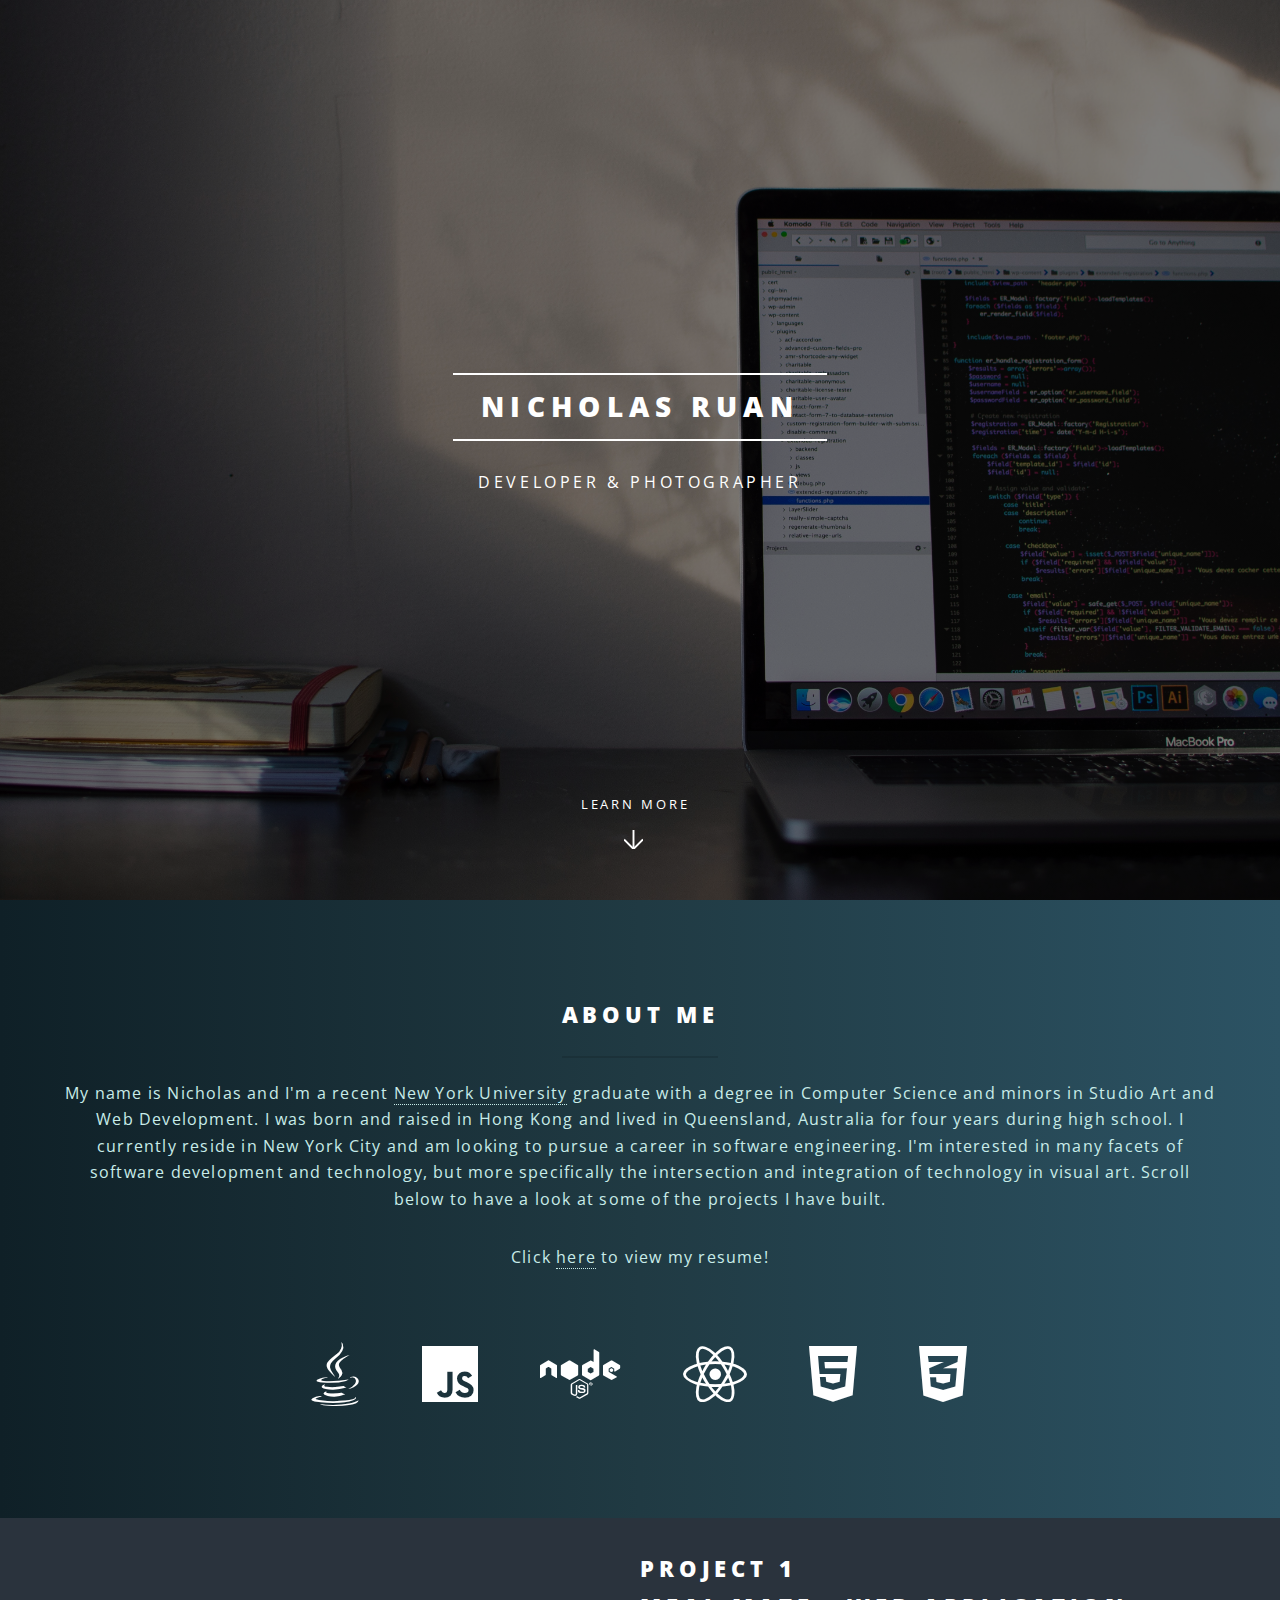
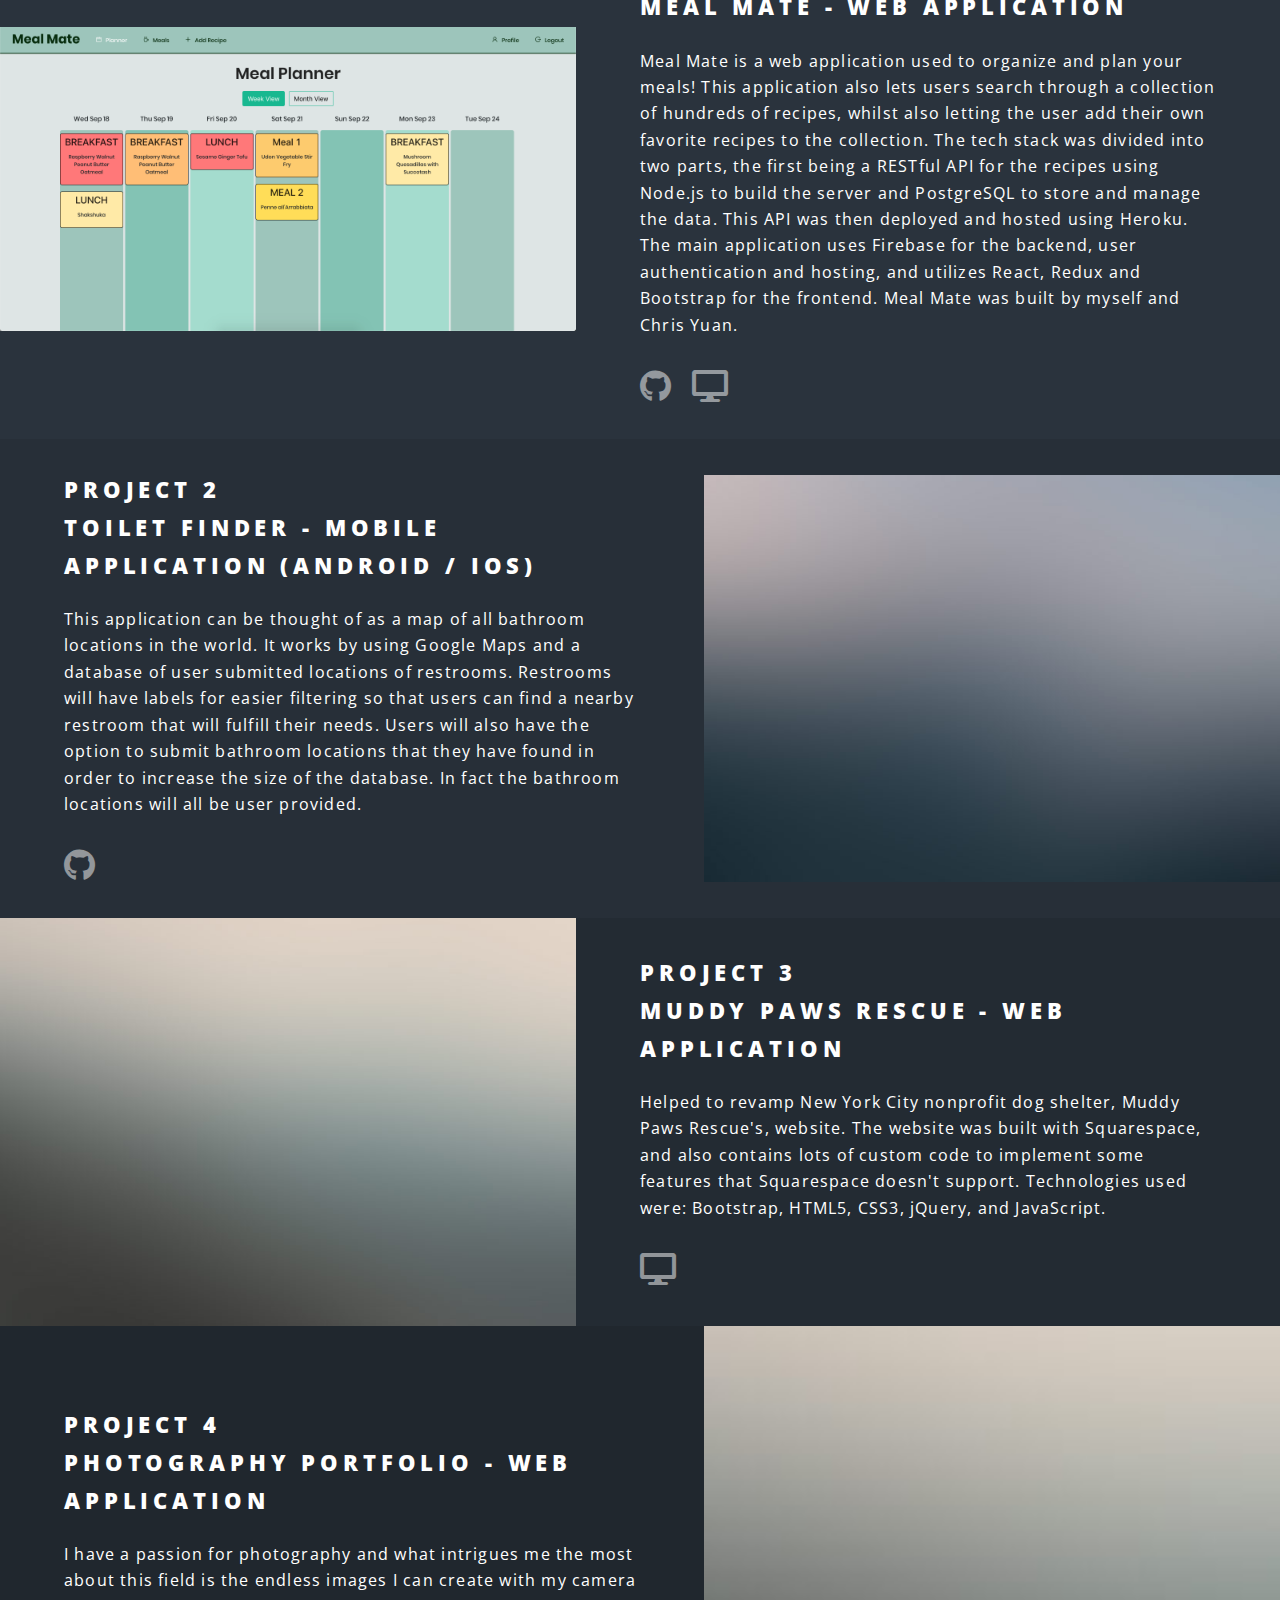
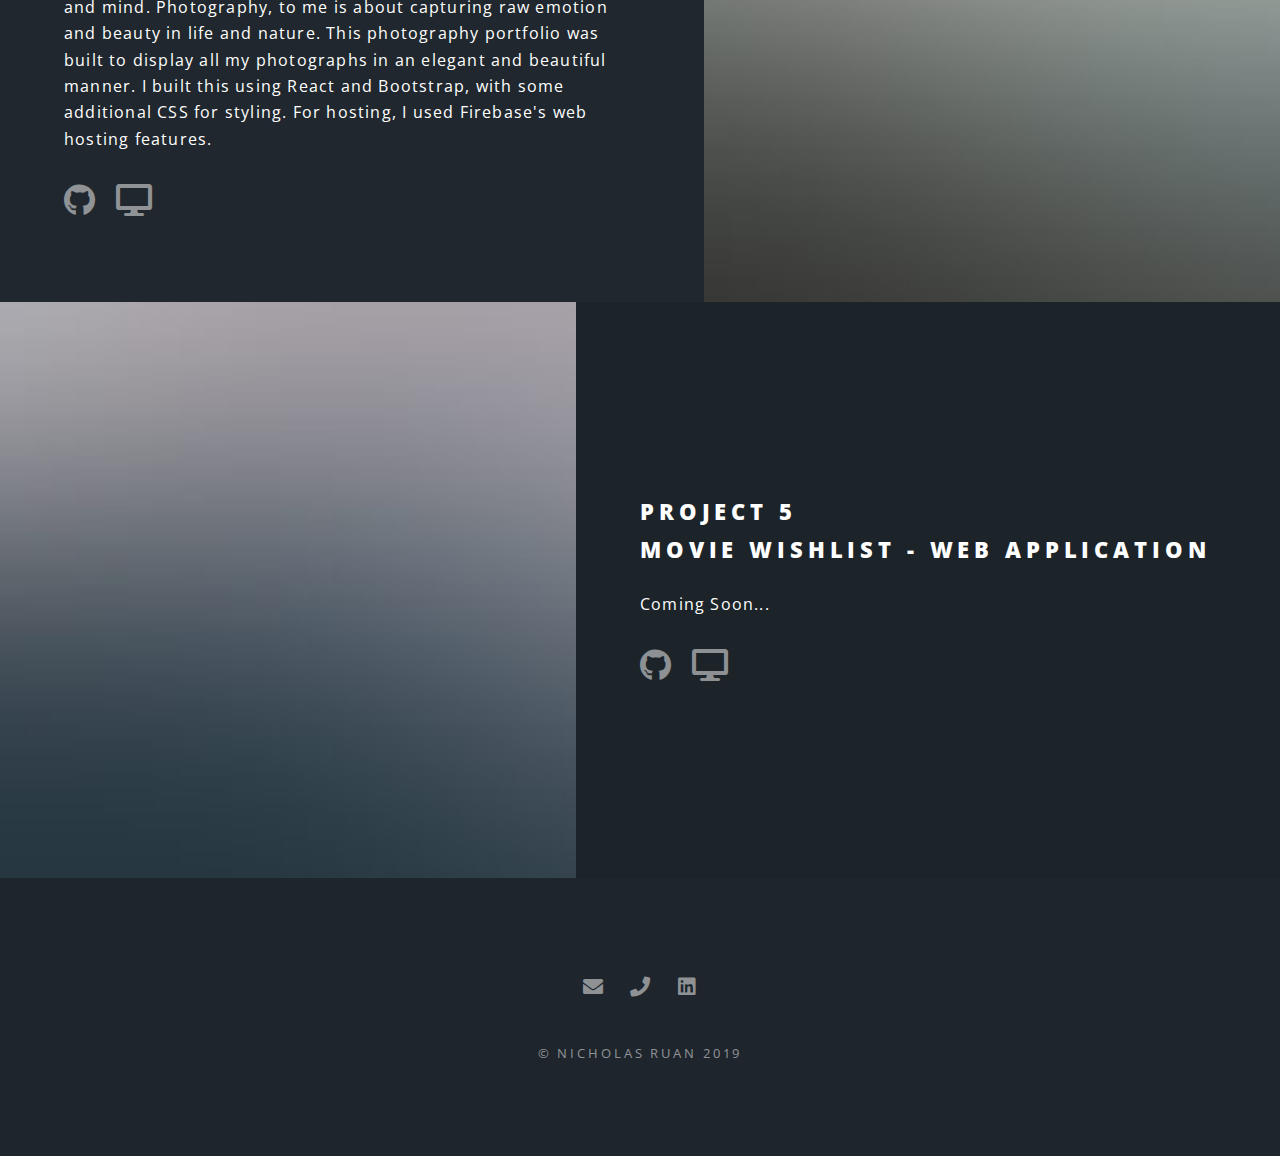
==== commit 949acc05: "added a couple projects" ====
--- a/index.html
+++ b/index.html
@@ -46,23 +46,37 @@
 						<section class="spotlight">
 							<div class="image"><img src="images/pic01.jpg" alt="" /></div><div class="content">
 								<h2>Project 1<br />
+								Meal Mate - Web Application</h2>
+								<p>Meal Mate is a web application used to organize and plan your meals! This application also lets users search through a collection of hundreds of recipes, whilst also letting the user add their own favorite recipes to the collection. The tech stack was divided into two parts, the first being a RESTful API for the recipes using Node.js to build the server and PostgreSQL to store and manage the data. This API was then deployed and hosted using Heroku. The main application uses Firebase for the backend, user authentication and hosting, and utilizes React, Redux and Bootstrap for the frontend. Meal Mate was built by myself and Chris Yuan.</p><p><a href="https://github.com/nicholasruan/meal-planner" target="_blank" id="giticon"><span class="fab fa-github fa-2x" style="padding-right: 20px;"></span></a><a href="https://www.mealmate.me/" target="_blank" id="giticon"><span class="fas fa-desktop fa-2x"></span></a></p>
+							</div>
+						</section>
+						<section class="spotlight">
+							<div class="image"><img src="images/pic02.jpg" alt="" /></div><div class="content">
+								<h2>Project 2<br />
 								Toilet Finder - Mobile Application (Android / iOS)</h2>
 								<p>This application can be thought of as a map of all bathroom locations in the world. It works by using Google Maps and a database of user submitted locations of restrooms. Restrooms will have labels for easier filtering so that users can find a nearby restroom that will fulfill their needs. Users will also have the option to submit bathroom locations that they have found in order to increase the size of the database. In fact the bathroom locations will all be user provided.</p><p><a href="https://github.com/nyu-software-engineering/spring-2019-toilet-finder" target="_blank" id="giticon"><span class="fab fa-github fa-2x"></span></a></p>
 							</div>
 						</section>
 						<section class="spotlight">
-							<div class="image"><img src="images/pic02.jpg" alt="" /></div><div class="content">
-								<h2>Project 2<br />
+							<div class="image"><img src="images/pic03.jpg" alt="" /></div><div class="content">
+								<h2>Project 3<br />
+								Muddy Paws Rescue - Web Application</h2>
+								<p>Helped to revamp New York City nonprofit dog shelter, Muddy Paws Rescue's, website. The website was built with Squarespace, and also contains lots of custom code to implement some features that Squarespace doesn't support. Technologies used were: Bootstrap, HTML5, CSS3, jQuery, and JavaScript.</p><p><a href="https://www.muddypawsrescue.org" target="_blank" id="giticon"><span class="fas fa-desktop fa-2x"></span></a></p>
+							</div>
+						</section>
+						<section class="spotlight">
+							<div class="image"><img src="images/pic04.jpg" alt="" /></div><div class="content">
+								<h2>Project 4<br />
 								Photography Portfolio - Web Application</h2>
 								<p>I have a passion for photography and what intrigues me the most about this field is the endless images I can create with my camera and mind. Photography, to me is about capturing raw emotion and beauty in life and nature. This photography portfolio was built to display all my photographs in an elegant and beautiful manner. I built this using React and Bootstrap, with some additional CSS for styling. For hosting, I used Firebase's web hosting features.</p><p><a href="https://github.com/nicholasruan/nlrphoto" target="_blank" id="giticon"><span class="fab fa-github fa-2x" style="padding-right: 20px;"></span></a><a href="http://nlart.me" target="_blank" id="giticon"><span class="fas fa-desktop fa-2x"></span></a></p>
 							</div>
 						</section>
 						<section class="spotlight">
-							<div class="image"><img src="images/pic03.jpg" alt="" /></div><div class="content">
-								<h2>Project 3<br />
+							<div class="image"><img src="images/pic05.jpg" alt="" /></div><div class="content">
+								<h2>Project 5<br />
 								Movie Wishlist - Web Application</h2>
 								<p>Coming Soon...</p>
-								<p><a href="#" target="_blank" id="giticon"><span class="fab fa-github fa-2x" style="padding-right: 20px;"></span></a><a href="http://nlart.me" target="_blank" id="giticon"><span class="fas fa-desktop fa-2x"></span></a></p>
+								<p><a href="#" target="_blank" id="giticon"><span class="fab fa-github fa-2x" style="padding-right: 20px;"></span></a><a href="#" target="_blank" id="giticon"><span class="fas fa-desktop fa-2x"></span></a></p>
 							</div>
 						</section>
 					</section>
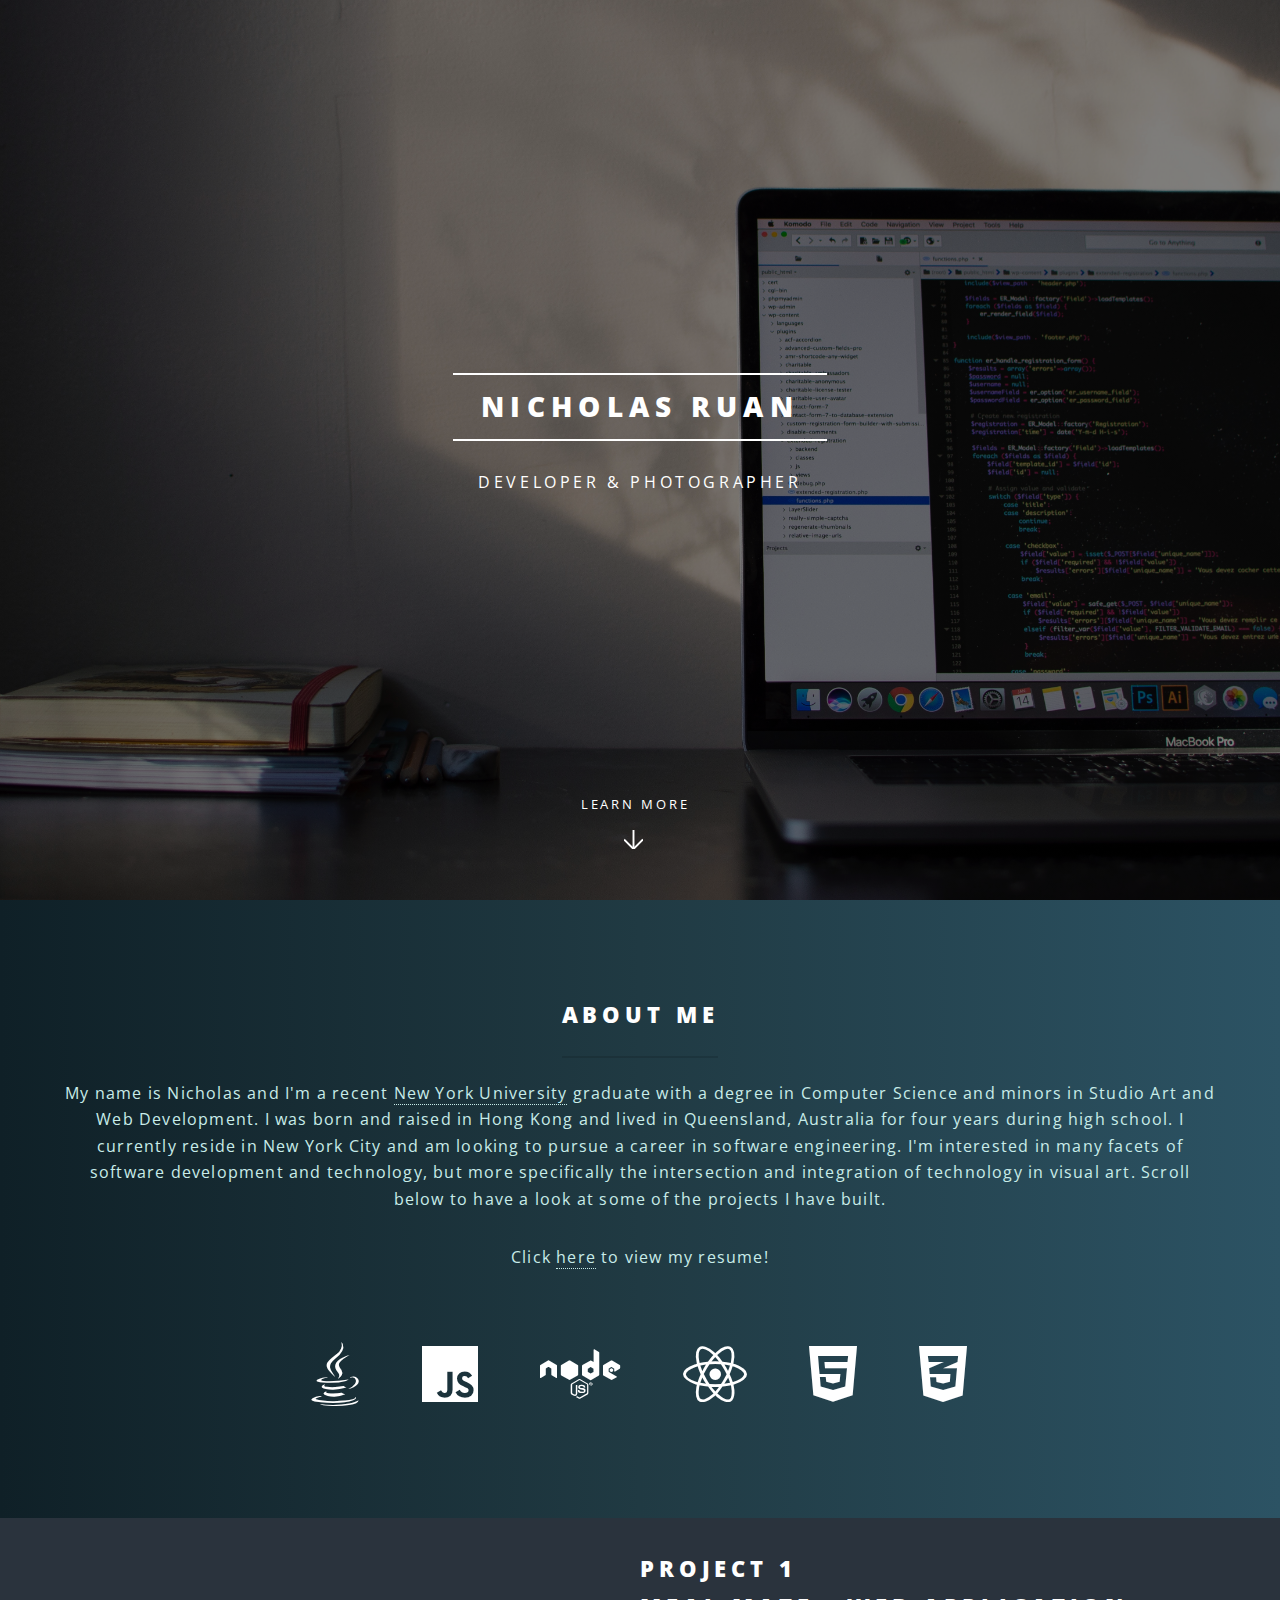
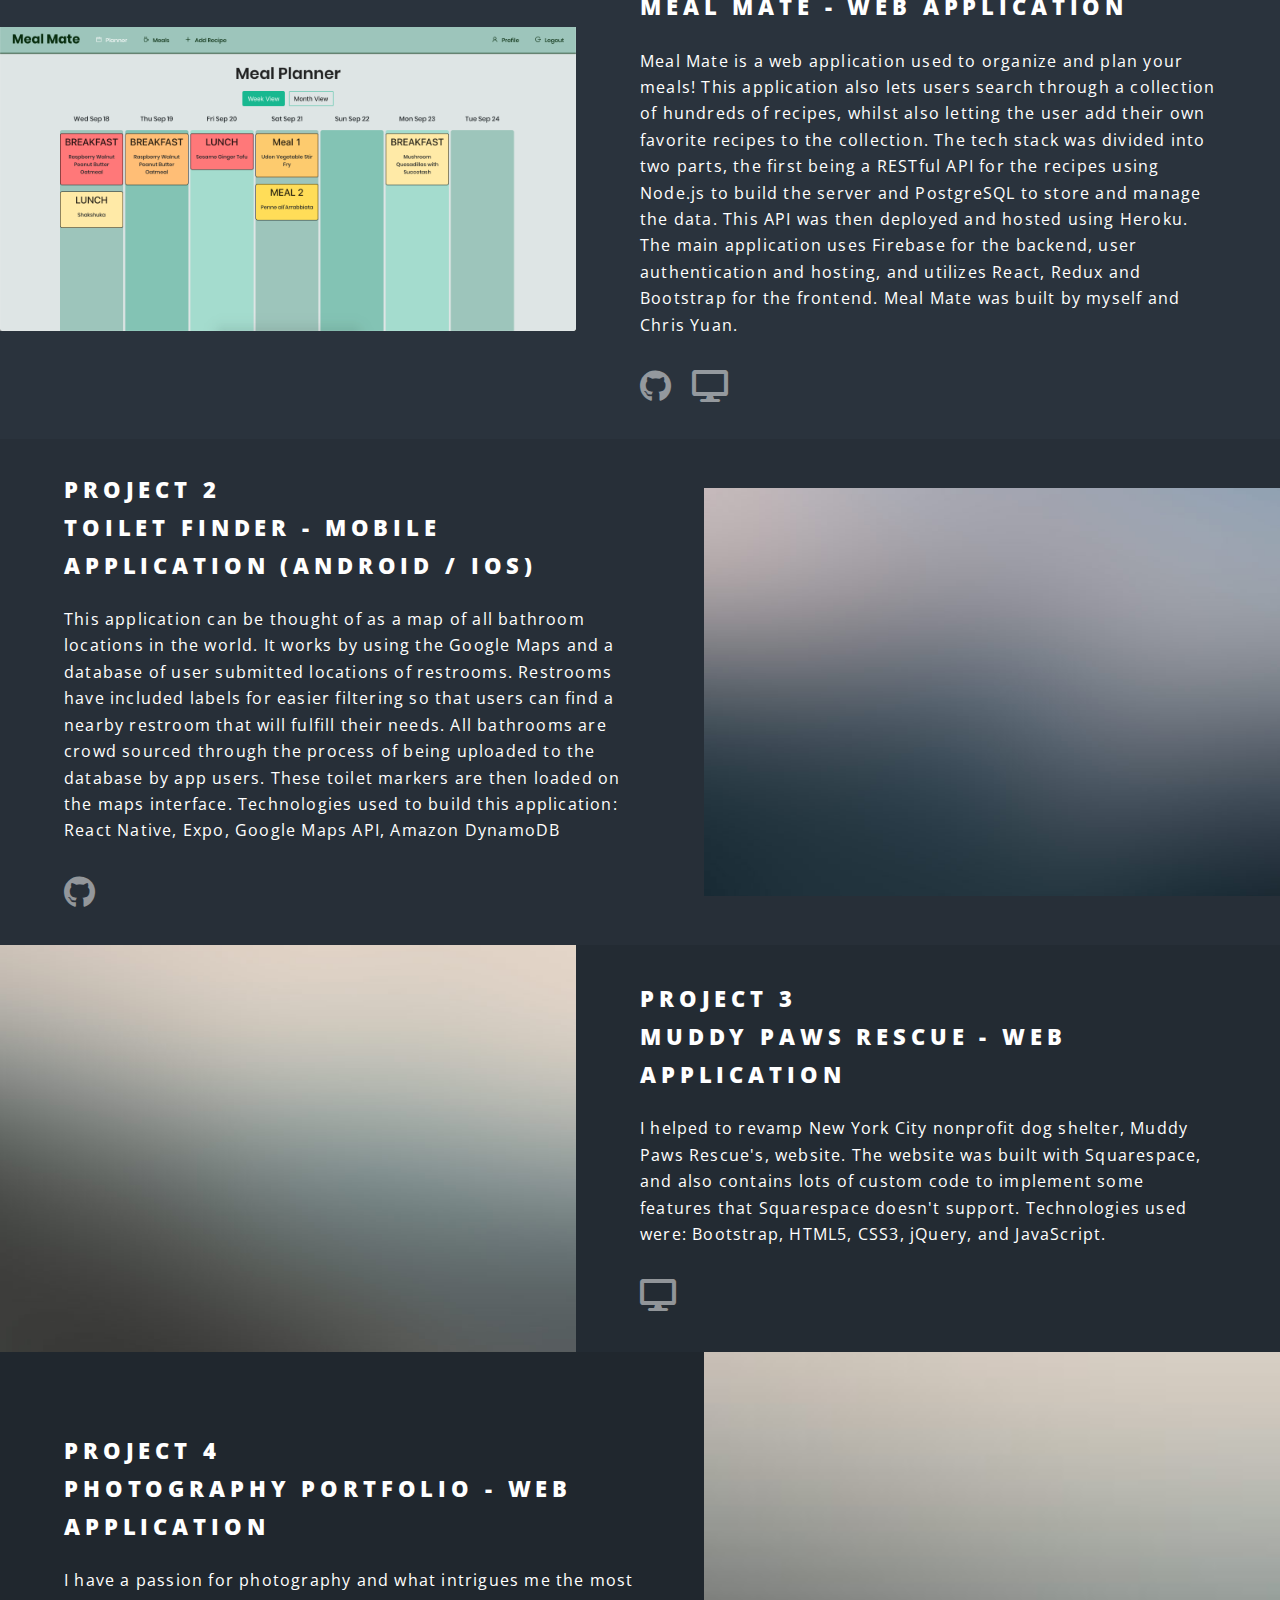
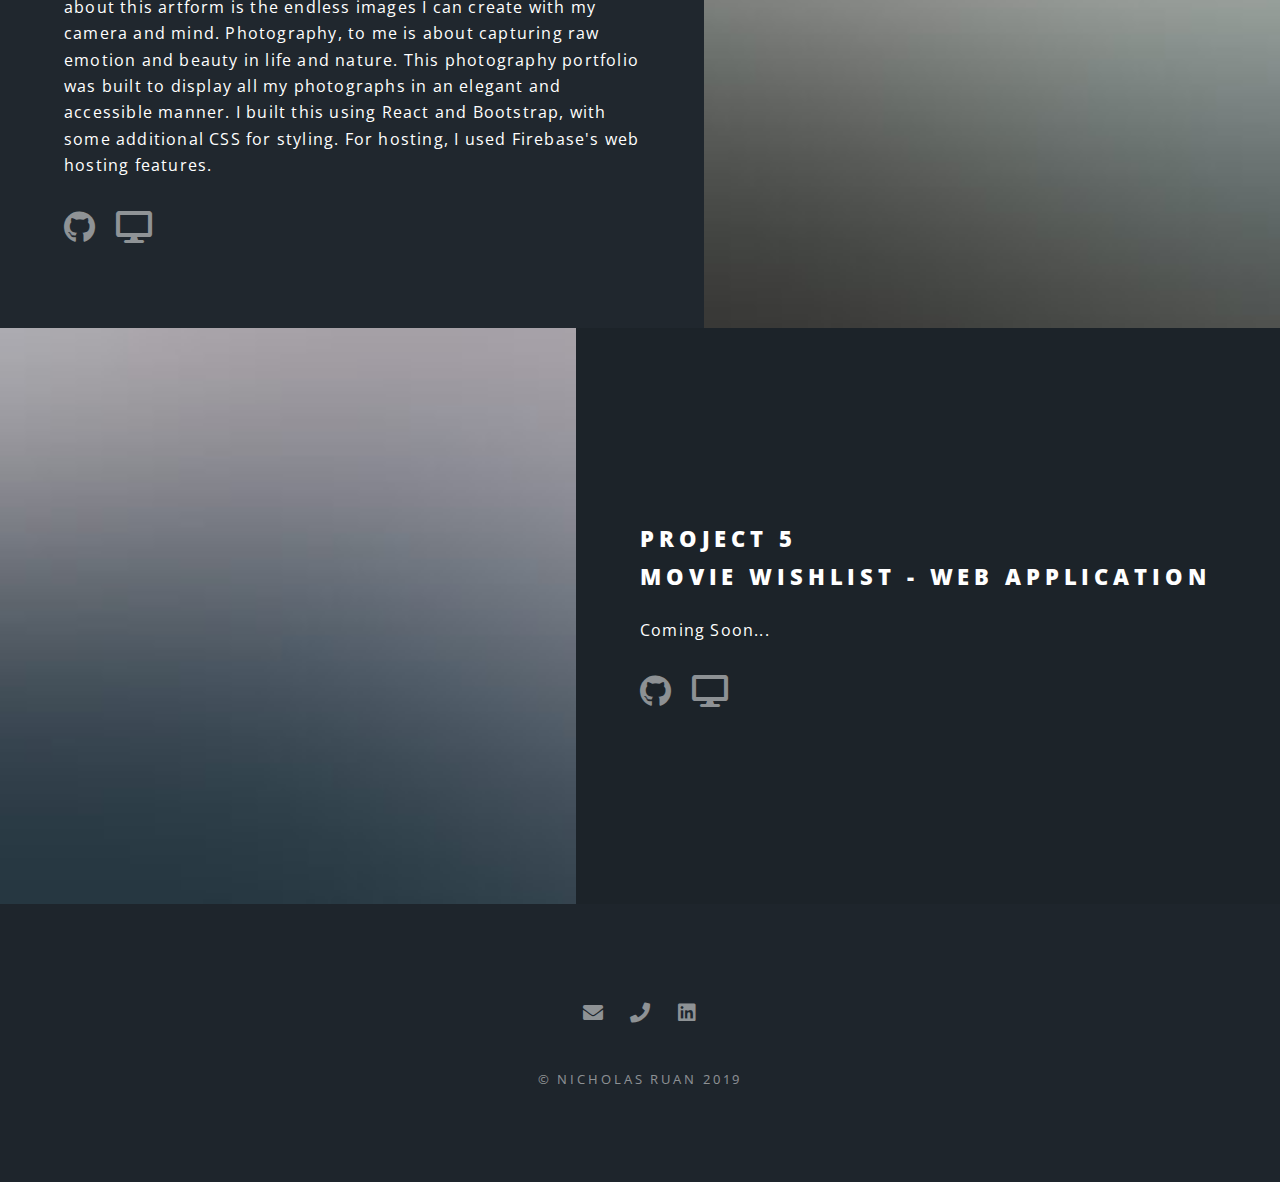
==== commit 6e0e3a16: "fixed paragraphs" ====
--- a/index.html
+++ b/index.html
@@ -54,21 +54,21 @@
 							<div class="image"><img src="images/pic02.jpg" alt="" /></div><div class="content">
 								<h2>Project 2<br />
 								Toilet Finder - Mobile Application (Android / iOS)</h2>
-								<p>This application can be thought of as a map of all bathroom locations in the world. It works by using Google Maps and a database of user submitted locations of restrooms. Restrooms will have labels for easier filtering so that users can find a nearby restroom that will fulfill their needs. Users will also have the option to submit bathroom locations that they have found in order to increase the size of the database. In fact the bathroom locations will all be user provided.</p><p><a href="https://github.com/nyu-software-engineering/spring-2019-toilet-finder" target="_blank" id="giticon"><span class="fab fa-github fa-2x"></span></a></p>
+								<p>This application can be thought of as a map of all bathroom locations in the world. It works by using the Google Maps and a database of user submitted locations of restrooms. Restrooms have included labels for easier filtering so that users can find a nearby restroom that will fulfill their needs. All bathrooms are crowd sourced through the process of being uploaded to the database by app users. These toilet markers are then loaded on the maps interface. Technologies used to build this application: React Native, Expo, Google Maps API, Amazon DynamoDB</p><p><a href="https://github.com/nyu-software-engineering/spring-2019-toilet-finder" target="_blank" id="giticon"><span class="fab fa-github fa-2x"></span></a></p>
 							</div>
 						</section>
 						<section class="spotlight">
 							<div class="image"><img src="images/pic03.jpg" alt="" /></div><div class="content">
 								<h2>Project 3<br />
 								Muddy Paws Rescue - Web Application</h2>
-								<p>Helped to revamp New York City nonprofit dog shelter, Muddy Paws Rescue's, website. The website was built with Squarespace, and also contains lots of custom code to implement some features that Squarespace doesn't support. Technologies used were: Bootstrap, HTML5, CSS3, jQuery, and JavaScript.</p><p><a href="https://www.muddypawsrescue.org" target="_blank" id="giticon"><span class="fas fa-desktop fa-2x"></span></a></p>
+								<p>I helped to revamp New York City nonprofit dog shelter, Muddy Paws Rescue's, website. The website was built with Squarespace, and also contains lots of custom code to implement some features that Squarespace doesn't support. Technologies used were: Bootstrap, HTML5, CSS3, jQuery, and JavaScript.</p><p><a href="https://www.muddypawsrescue.org" target="_blank" id="giticon"><span class="fas fa-desktop fa-2x"></span></a></p>
 							</div>
 						</section>
 						<section class="spotlight">
 							<div class="image"><img src="images/pic04.jpg" alt="" /></div><div class="content">
 								<h2>Project 4<br />
 								Photography Portfolio - Web Application</h2>
-								<p>I have a passion for photography and what intrigues me the most about this field is the endless images I can create with my camera and mind. Photography, to me is about capturing raw emotion and beauty in life and nature. This photography portfolio was built to display all my photographs in an elegant and beautiful manner. I built this using React and Bootstrap, with some additional CSS for styling. For hosting, I used Firebase's web hosting features.</p><p><a href="https://github.com/nicholasruan/nlrphoto" target="_blank" id="giticon"><span class="fab fa-github fa-2x" style="padding-right: 20px;"></span></a><a href="http://nlart.me" target="_blank" id="giticon"><span class="fas fa-desktop fa-2x"></span></a></p>
+								<p>I have a passion for photography and what intrigues me the most about this artform is the endless images I can create with my camera and mind. Photography, to me is about capturing raw emotion and beauty in life and nature. This photography portfolio was built to display all my photographs in an elegant and accessible manner. I built this using React and Bootstrap, with some additional CSS for styling. For hosting, I used Firebase's web hosting features.</p><p><a href="https://github.com/nicholasruan/nlrphoto" target="_blank" id="giticon"><span class="fab fa-github fa-2x" style="padding-right: 20px;"></span></a><a href="http://nlart.me" target="_blank" id="giticon"><span class="fas fa-desktop fa-2x"></span></a></p>
 							</div>
 						</section>
 						<section class="spotlight">
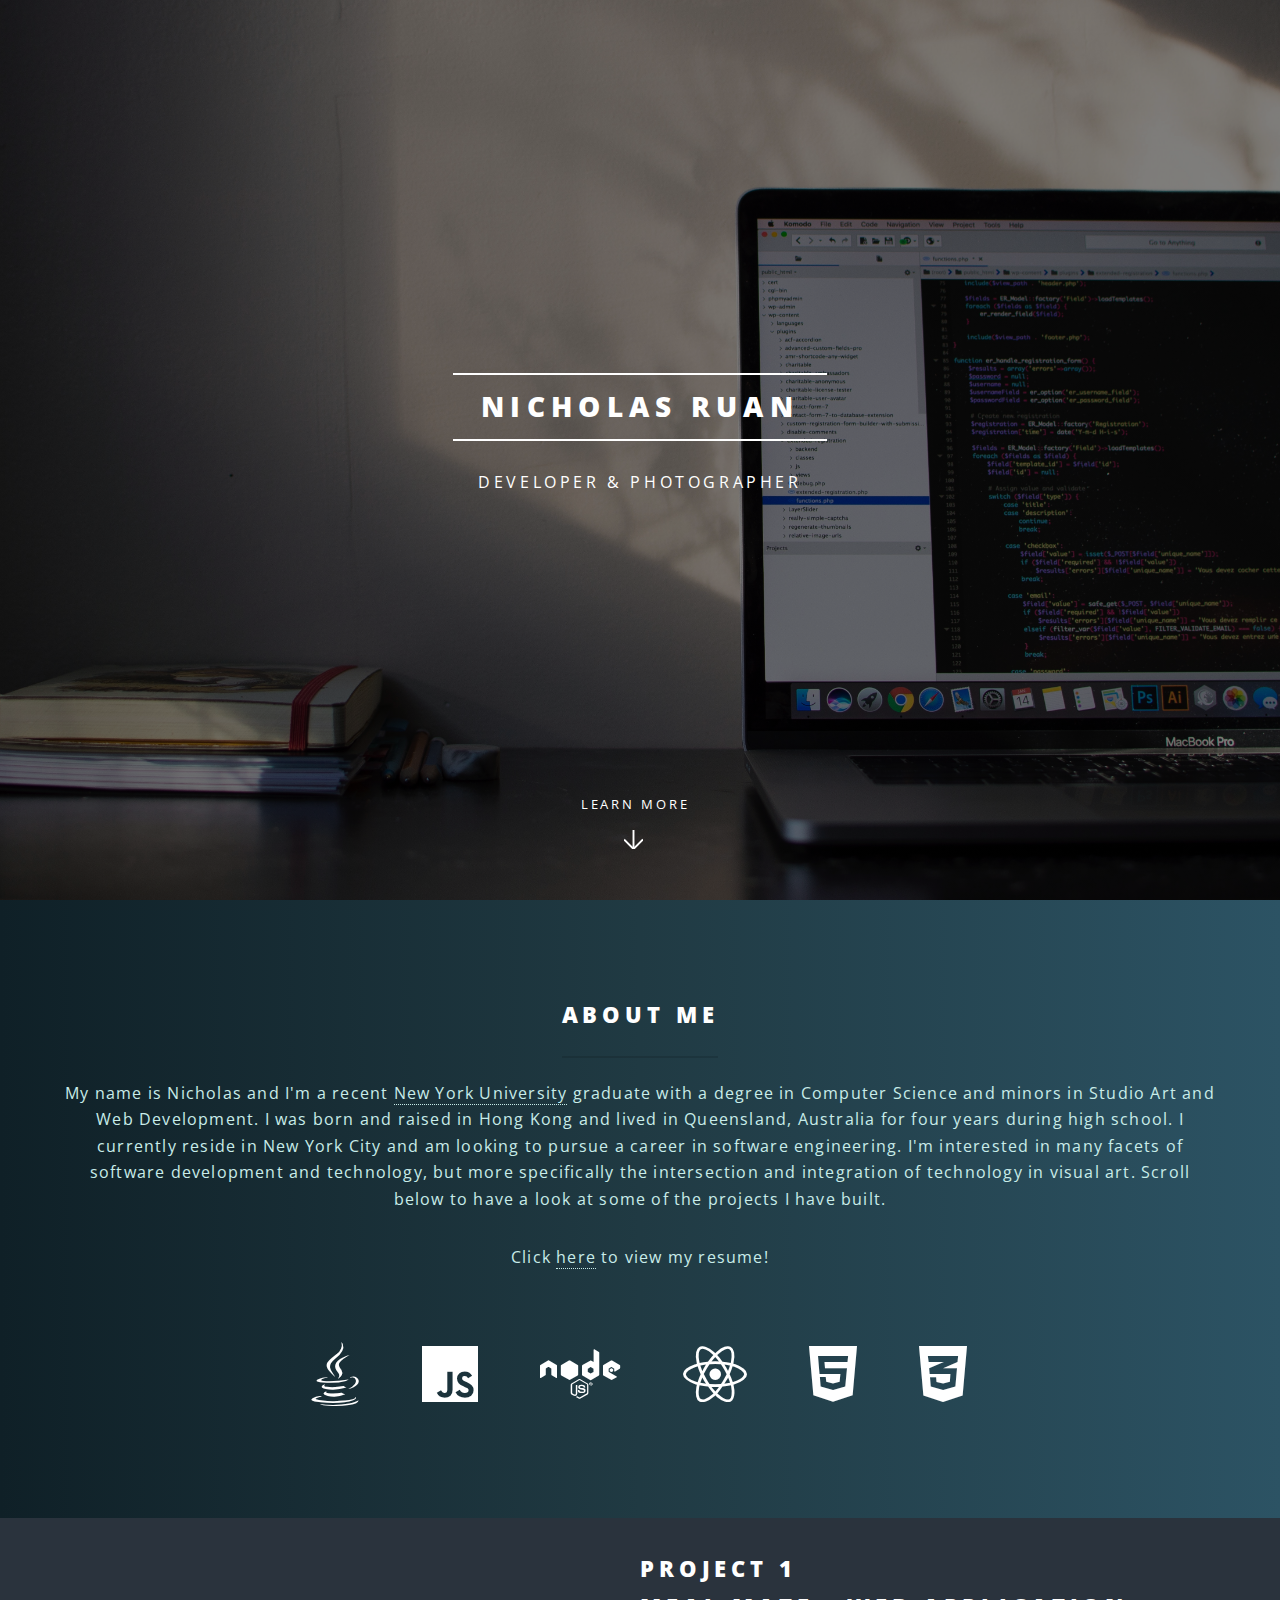
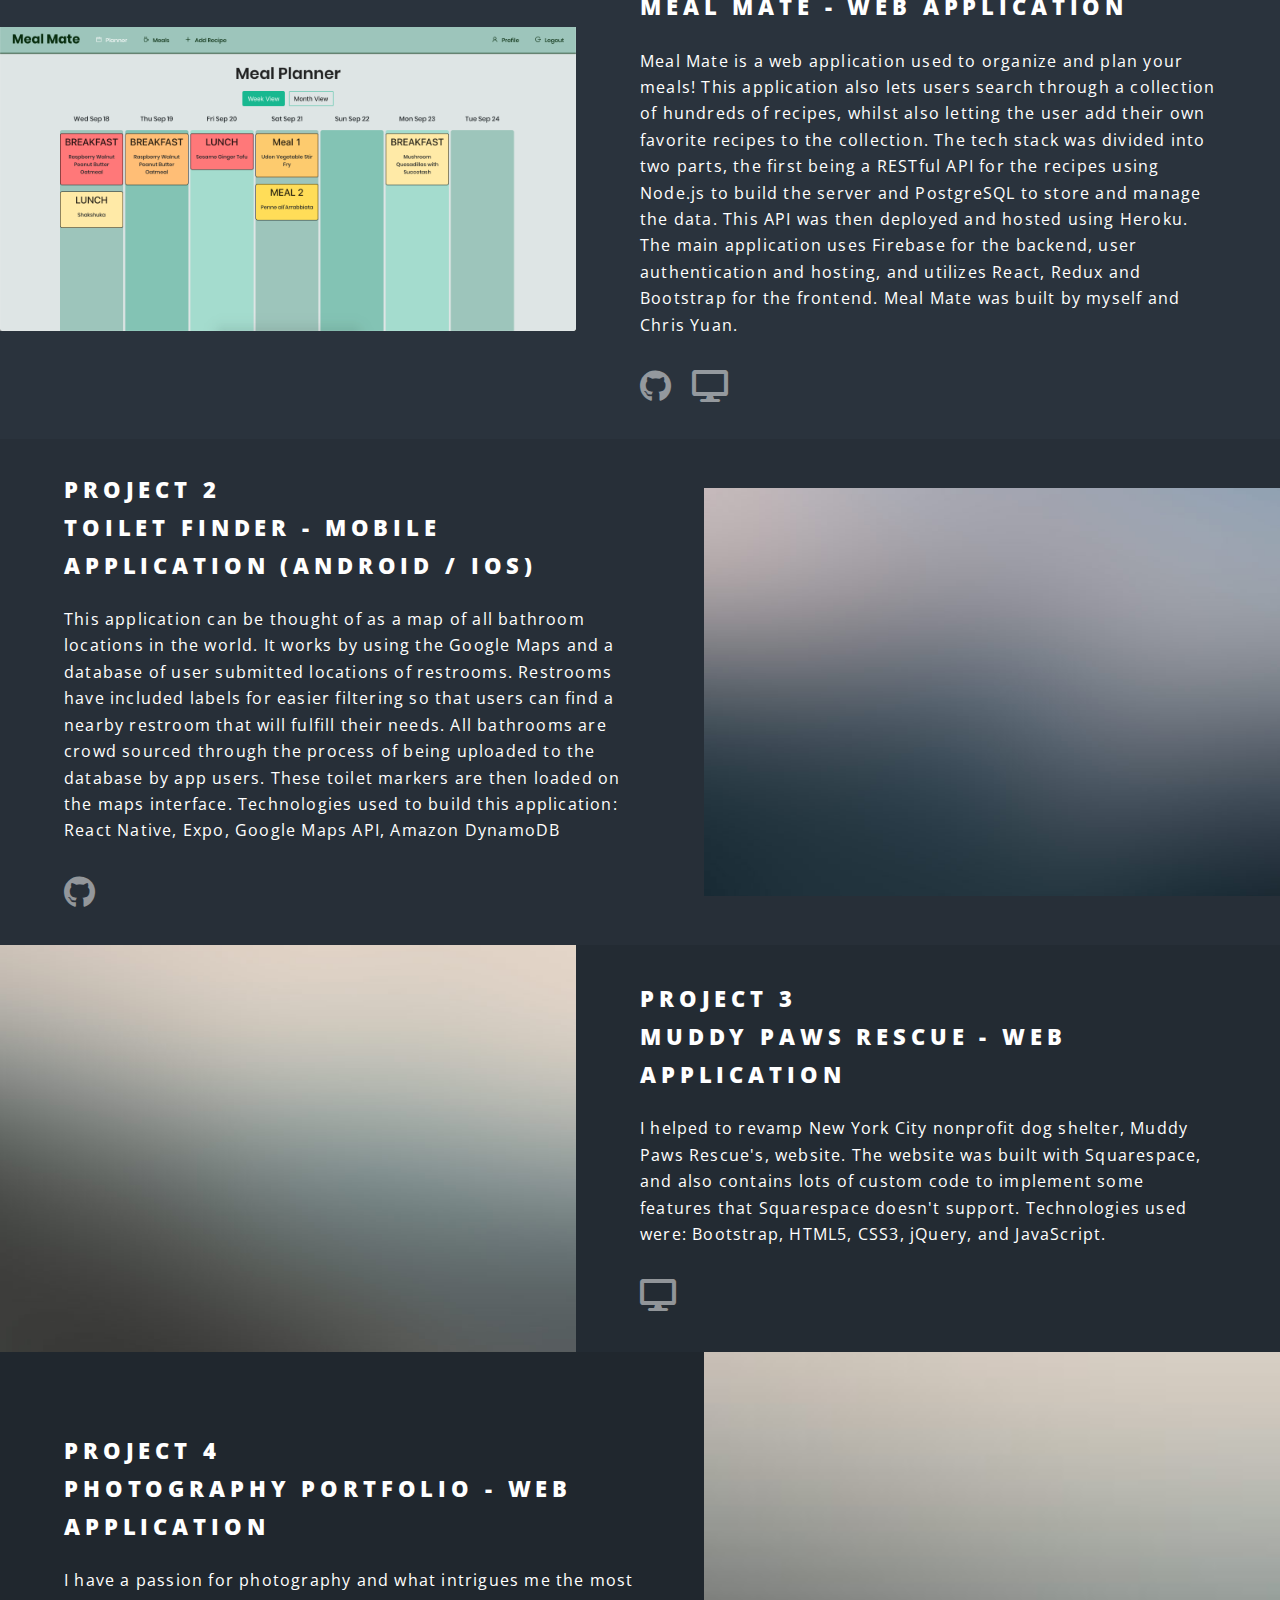
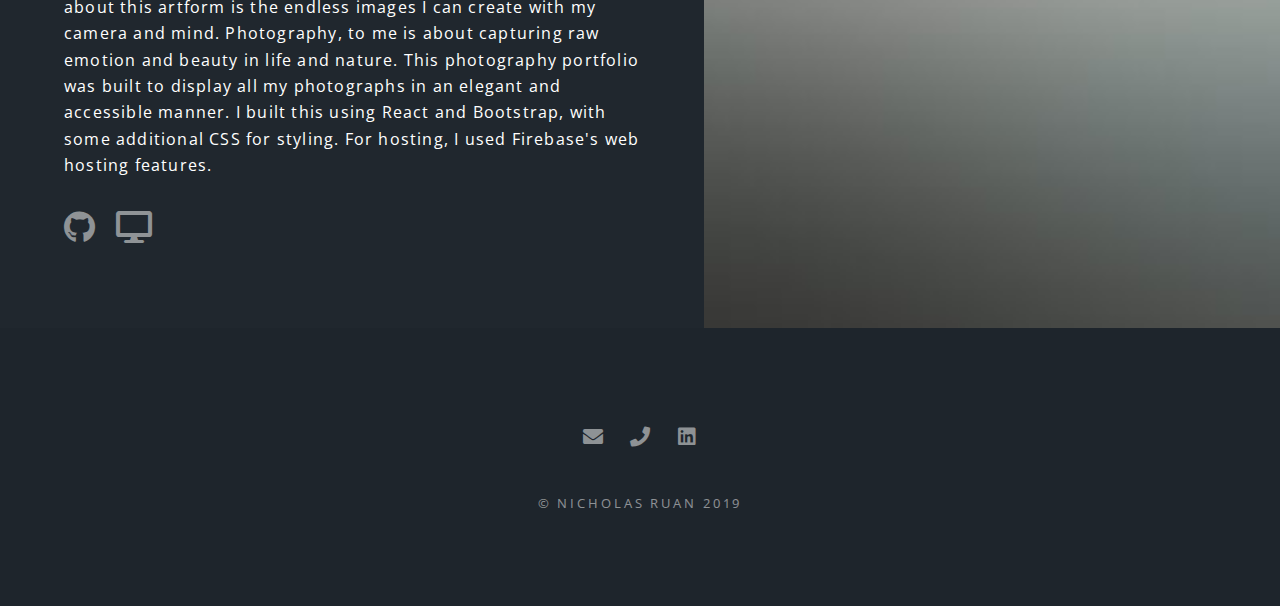
==== commit 8b921a71: "Update index.html" ====
--- a/index.html
+++ b/index.html
@@ -4,6 +4,7 @@
 	<head>
 		<title>Nicholas Ruan Portfolio</title>
 		<meta charset="utf-8" />
+		<meta name="google-site-verification" content="u1sUMp-zFaQPYA0XbLyn4SZgubH6VnPng49tjVX9fPg" />
 		<meta name="viewport" content="width=device-width, initial-scale=1, user-scalable=no" />
 		<link rel="stylesheet" href="assets/css/main.css" />
 		<link rel="shortcut icon" href="images/favicon.ico" type="image/x-icon">
@@ -71,14 +72,14 @@
 								<p>I have a passion for photography and what intrigues me the most about this artform is the endless images I can create with my camera and mind. Photography, to me is about capturing raw emotion and beauty in life and nature. This photography portfolio was built to display all my photographs in an elegant and accessible manner. I built this using React and Bootstrap, with some additional CSS for styling. For hosting, I used Firebase's web hosting features.</p><p><a href="https://github.com/nicholasruan/nlrphoto" target="_blank" id="giticon"><span class="fab fa-github fa-2x" style="padding-right: 20px;"></span></a><a href="http://nlart.me" target="_blank" id="giticon"><span class="fas fa-desktop fa-2x"></span></a></p>
 							</div>
 						</section>
-						<section class="spotlight">
+<!-- 						<!-- <section class="spotlight">
 							<div class="image"><img src="images/pic05.jpg" alt="" /></div><div class="content">
 								<h2>Project 5<br />
 								Movie Wishlist - Web Application</h2>
 								<p>Coming Soon...</p>
 								<p><a href="#" target="_blank" id="giticon"><span class="fab fa-github fa-2x" style="padding-right: 20px;"></span></a><a href="#" target="_blank" id="giticon"><span class="fas fa-desktop fa-2x"></span></a></p>
 							</div>
-						</section>
+						</section> -->
 					</section>
 
 				<!-- Footer -->
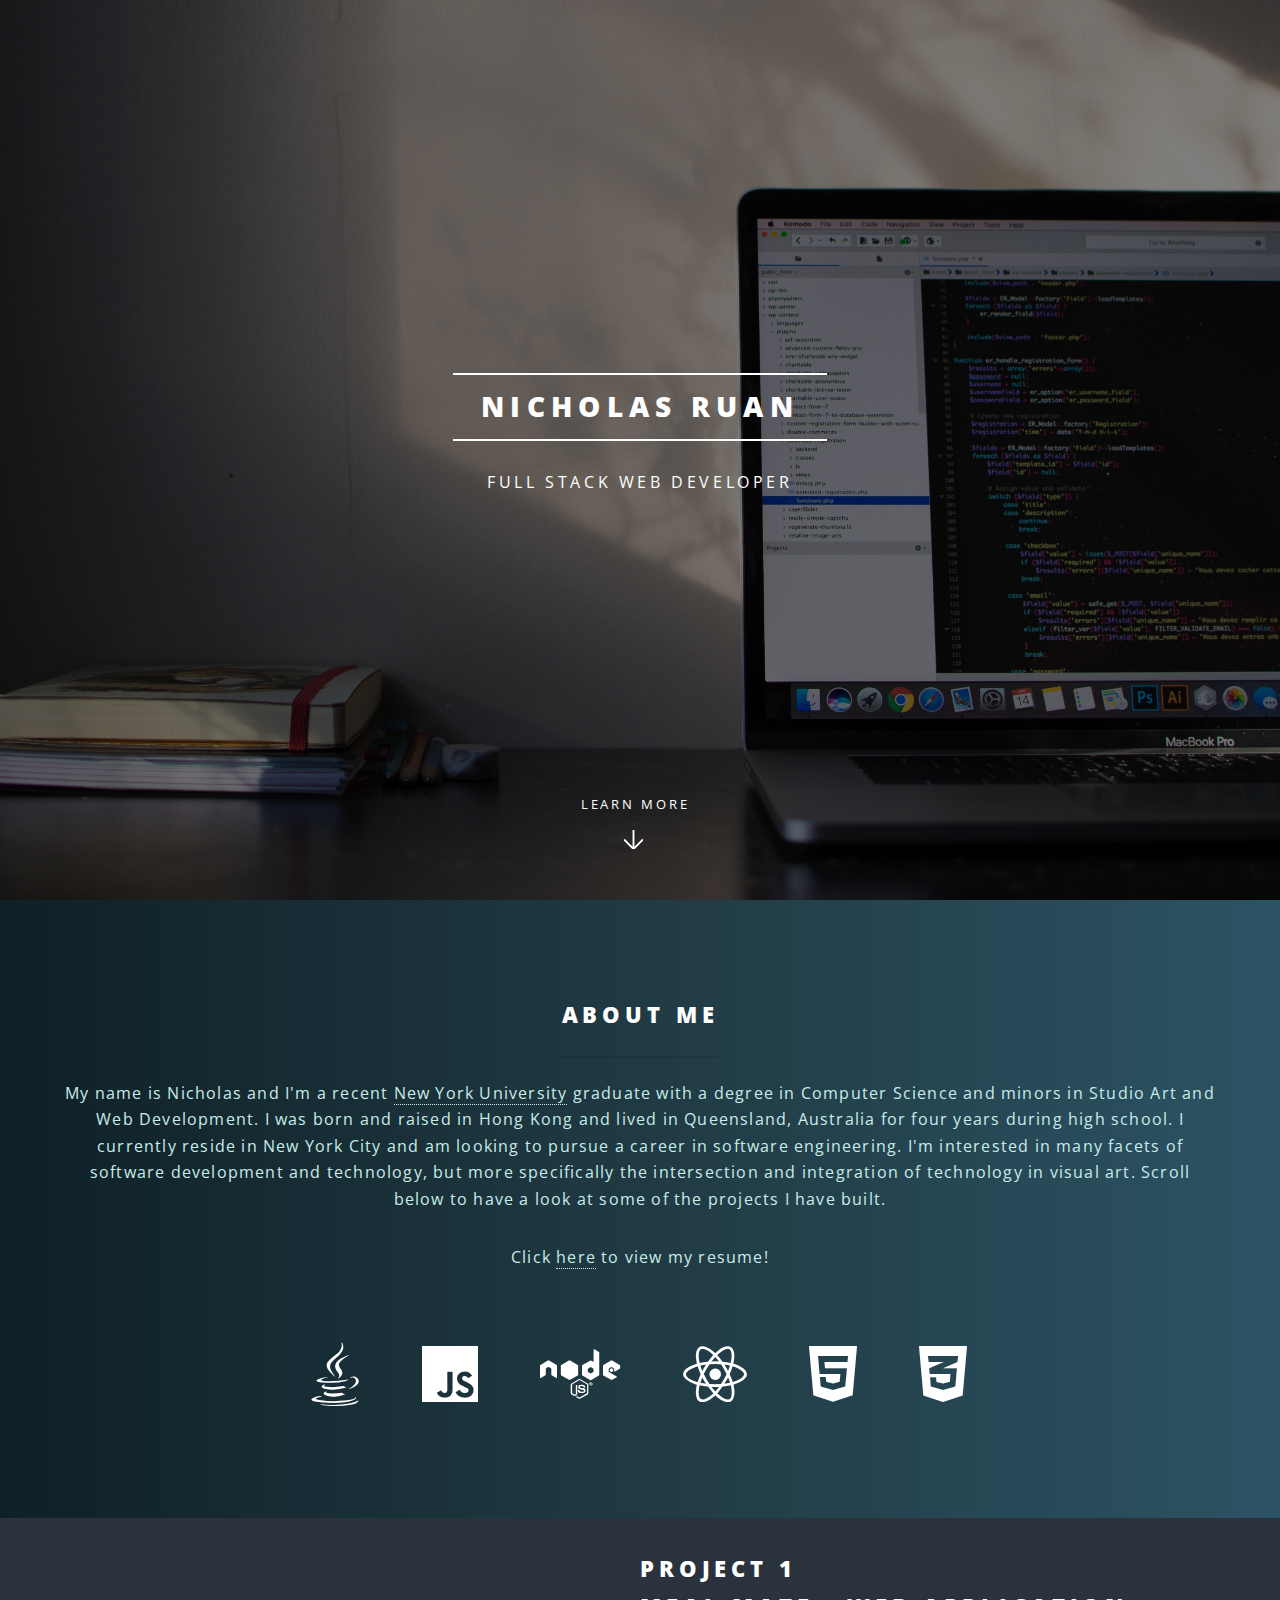
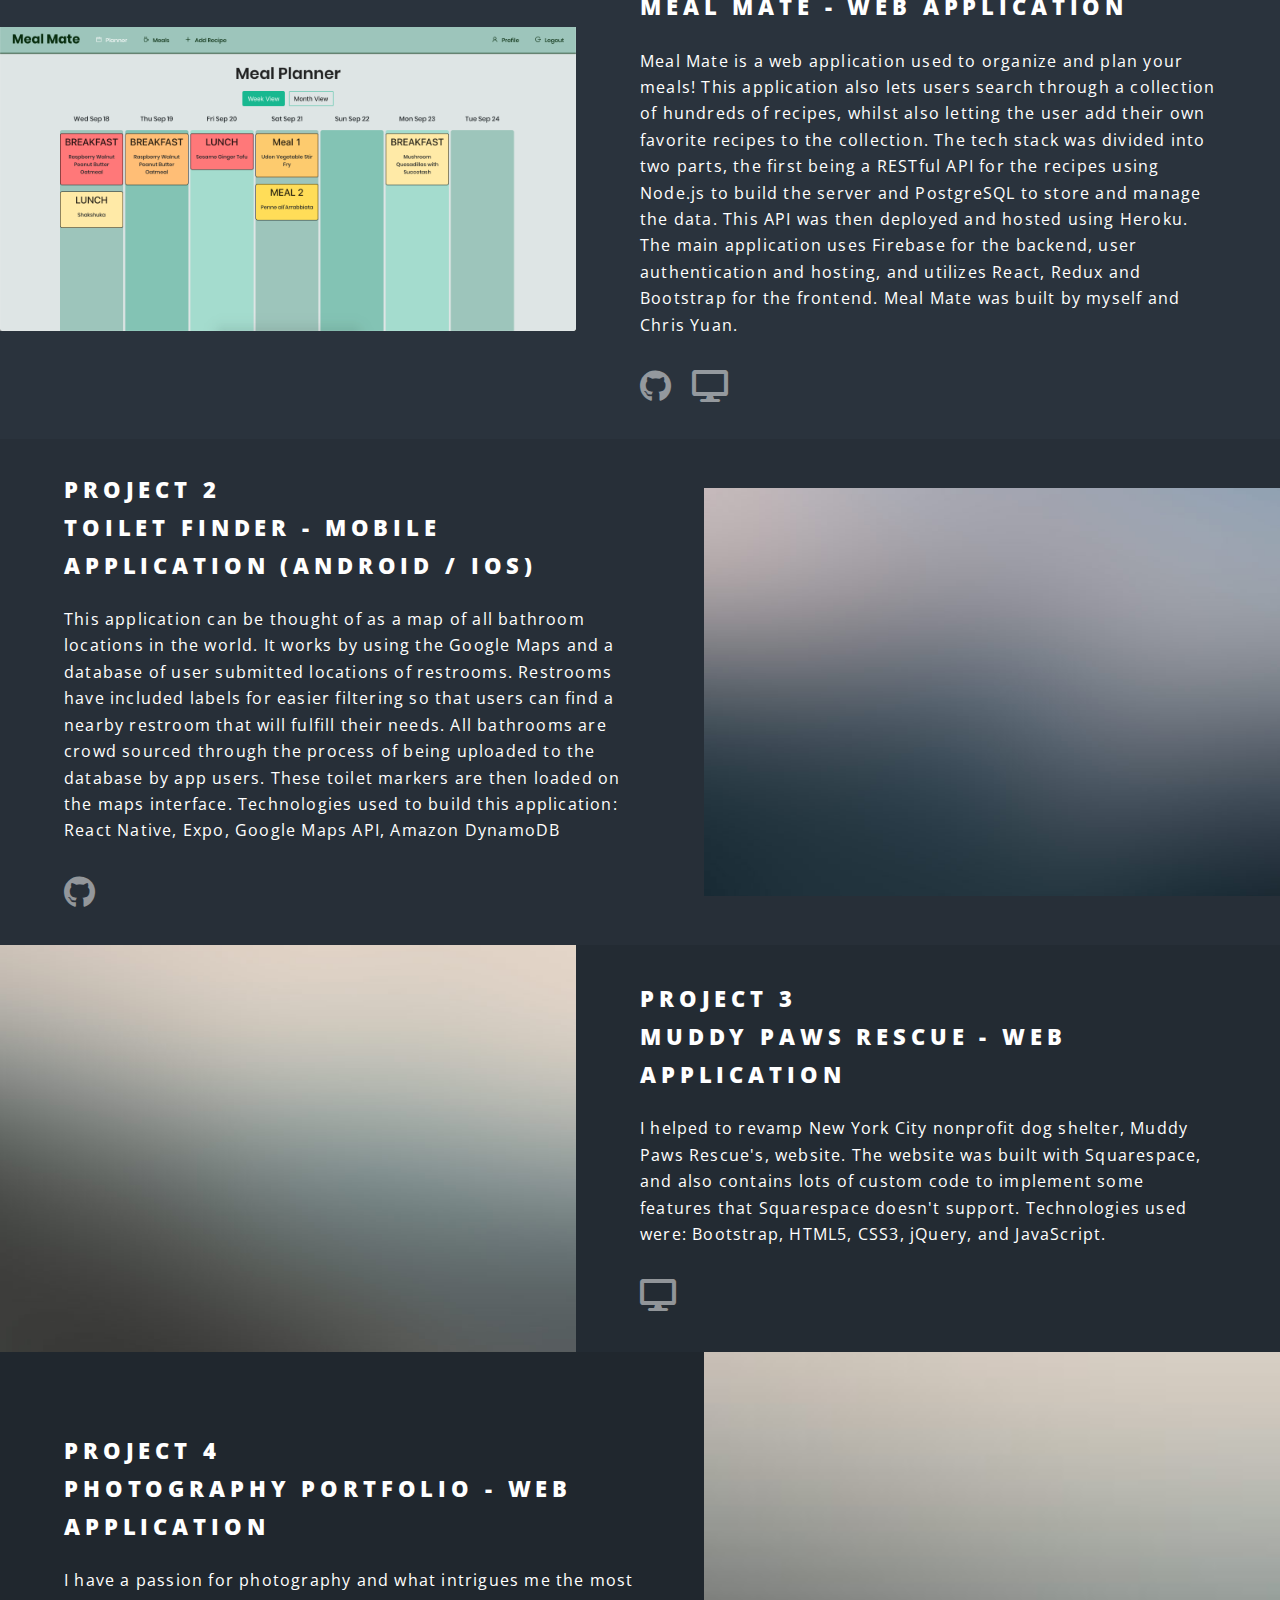
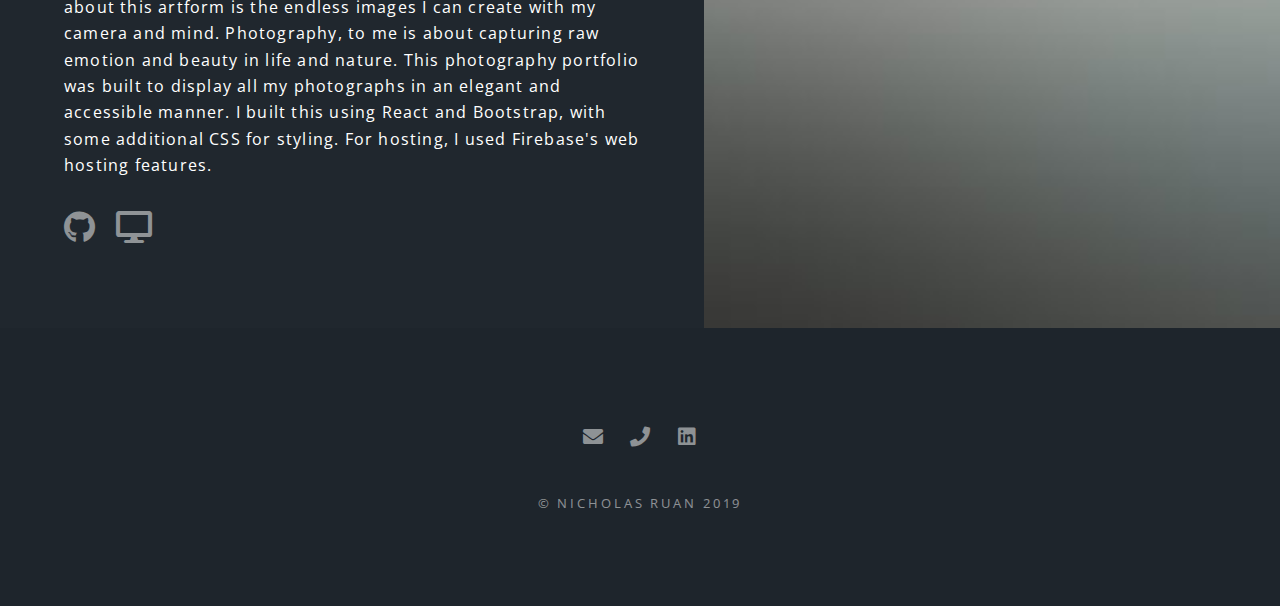
==== commit 7fb18b7d: "Update index.html" ====
--- a/index.html
+++ b/index.html
@@ -19,7 +19,7 @@
 					<section id="banner">
 						<div class="inner">
 							<h2>Nicholas Ruan</h2>
-							<p>Developer & Photographer<br />
+							<p>Full Stack Web Developer<br />
 						</div>
 						<a href="#one" class="more scrolly">Learn More</a>
 					</section>
@@ -72,7 +72,7 @@
 								<p>I have a passion for photography and what intrigues me the most about this artform is the endless images I can create with my camera and mind. Photography, to me is about capturing raw emotion and beauty in life and nature. This photography portfolio was built to display all my photographs in an elegant and accessible manner. I built this using React and Bootstrap, with some additional CSS for styling. For hosting, I used Firebase's web hosting features.</p><p><a href="https://github.com/nicholasruan/nlrphoto" target="_blank" id="giticon"><span class="fab fa-github fa-2x" style="padding-right: 20px;"></span></a><a href="http://nlart.me" target="_blank" id="giticon"><span class="fas fa-desktop fa-2x"></span></a></p>
 							</div>
 						</section>
-<!-- 						<!-- <section class="spotlight">
+<!-- 						<section class="spotlight">
 							<div class="image"><img src="images/pic05.jpg" alt="" /></div><div class="content">
 								<h2>Project 5<br />
 								Movie Wishlist - Web Application</h2>
